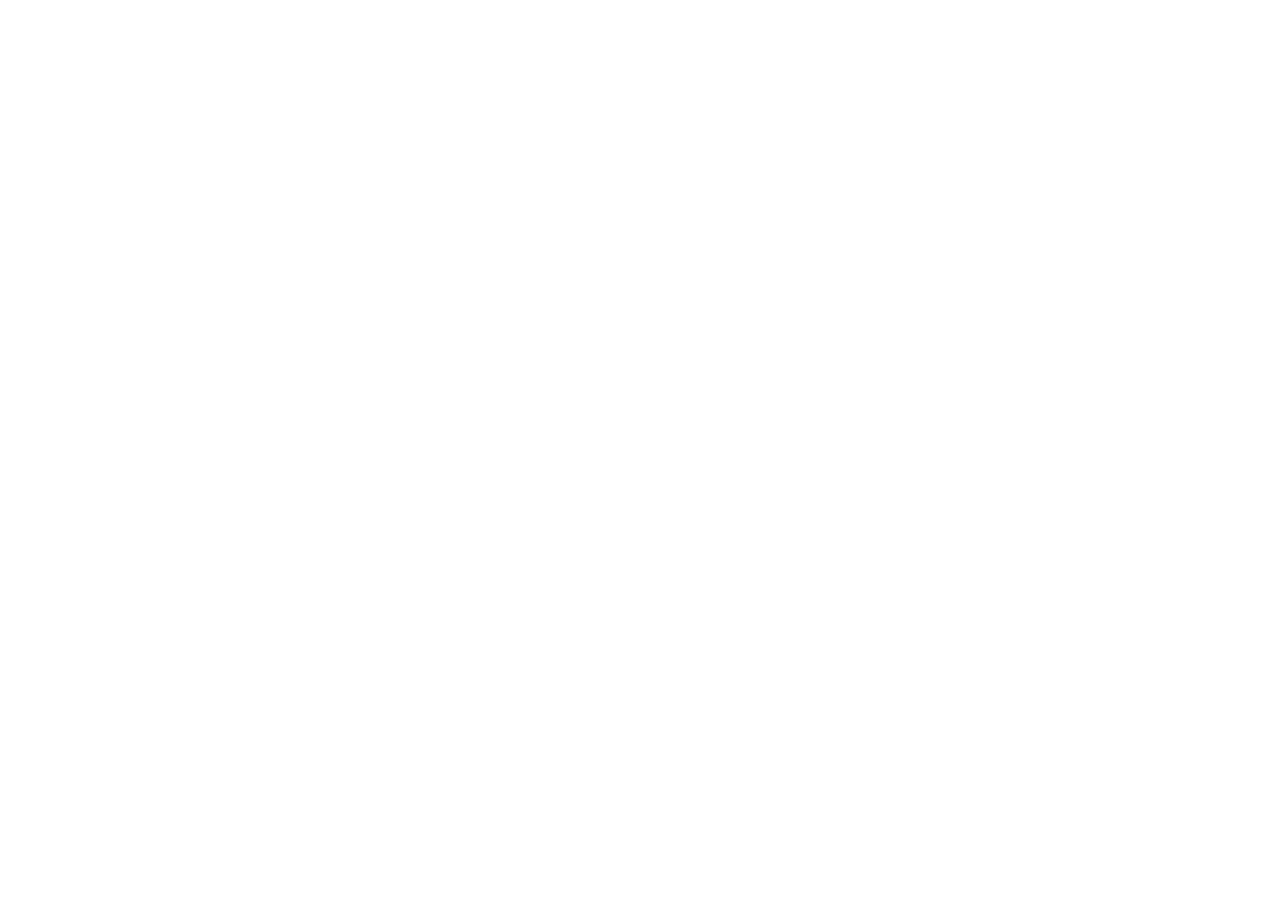
==== login.html @ c35ba6f8 "init project" ====
<!DOCTYPE html>
<html lang="en">
<head>
    <meta charset="UTF-8">
    <meta http-equiv="X-UA-Compatible" content="IE=edge">
    <meta name="viewport" content="width=device-width, initial-scale=1.0">
    <title>Document</title>
</head>
<body>
    
</body>
</html>
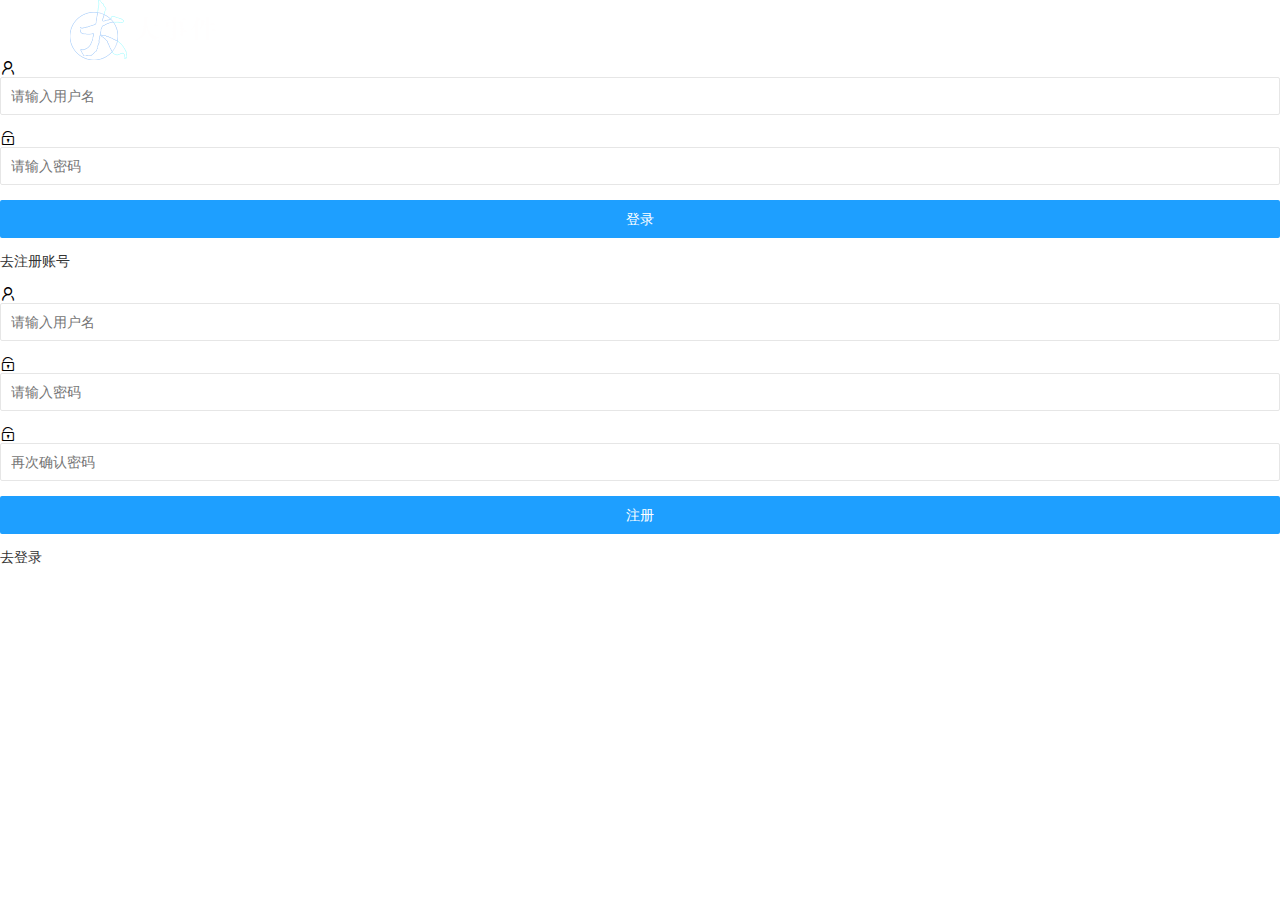
==== commit 2742e9ca: "init project" ====
--- a/login.html
+++ b/login.html
@@ -1,12 +1,133 @@
 <!DOCTYPE html>
 <html lang="en">
-<head>
-    <meta charset="UTF-8">
-    <meta http-equiv="X-UA-Compatible" content="IE=edge">
-    <meta name="viewport" content="width=device-width, initial-scale=1.0">
-    <title>Document</title>
-</head>
-<body>
-    
-</body>
-</html>+  <head>
+    <meta charset="UTF-8" />
+    <meta http-equiv="X-UA-Compatible" content="IE=edge" />
+    <meta name="viewport" content="width=device-width, initial-scale=1.0" />
+    <title>大事件-登录</title>
+    <!-- 导入 LayUI 样式 -->
+    <link rel="stylesheet" href="./assets/lib/layui/css/layui.css" />
+    <!-- 导入自定义样式 -->
+    <link rel="stylesheet" href="./assets/css/login.css" />
+  </head>
+  <body>
+    <!-- 头部 logo 区域 -->
+    <div class="layui-main">
+      <img src="/assets/images/logo.png" alt="" />
+    </div>
+
+    <!-- 登录注册区域 -->
+    <div class="loginAndRegBox">
+      <!-- 登录标题 -->
+      <div class="title-box"></div>
+      <!-- 登录 -->
+      <div class="login-box">
+        <form class="layui-form" action="" id="form_login">
+          <!-- 用户名 -->
+          <div class="layui-form-item">
+            <i class="layui-icon layui-icon-username"></i>
+            <input
+              type="text"
+              name="username"
+              required
+              lay-verify="required"
+              placeholder="请输入用户名"
+              autocomplete="off"
+              class="layui-input"
+            />
+          </div>
+          <!-- 密码 -->
+          <div class="layui-form-item">
+            <i class="layui-icon layui-icon-password"></i>
+            <input
+              type="password"
+              name="password"
+              required
+              lay-verify="required|pwd"
+              placeholder="请输入密码"
+              autocomplete="off"
+              class="layui-input"
+            />
+          </div>
+          <!-- 登录按钮 -->
+          <div class="layui-form-item">
+            <!-- 注意：表单提交按钮和普通按钮的区别，就是 lay-submit 属性 -->
+            <button
+              class="layui-btn layui-btn-normal layui-btn-fluid"
+              lay-submit
+            >
+              登录
+            </button>
+          </div>
+          <div class="layui-form-item link">
+            <a href="javascript:;" id="link_reg">去注册账号</a>
+          </div>
+        </form>
+      </div>
+      <!-- 注册 -->
+      <div class="reg-box">
+        <form class="layui-form" id="form_reg" action="">
+          <!-- 用户名 -->
+          <div class="layui-form-item">
+            <i class="layui-icon layui-icon-username"></i>
+            <input
+              type="text"
+              name="username"
+              required
+              lay-verify="required"
+              placeholder="请输入用户名"
+              autocomplete="off"
+              class="layui-input"
+            />
+          </div>
+          <!-- 密码 -->
+          <div class="layui-form-item">
+            <i class="layui-icon layui-icon-password"></i>
+            <input
+              type="password"
+              name="password"
+              required
+              lay-verify="required|pwd"
+              placeholder="请输入密码"
+              autocomplete="off"
+              class="layui-input"
+            />
+          </div>
+          <!-- 确认密码 -->
+          <div class="layui-form-item">
+            <i class="layui-icon layui-icon-password"></i>
+            <input
+              type="password"
+              name="repassword"
+              required
+              lay-verify="required|pwd|repwd"
+              placeholder="再次确认密码"
+              autocomplete="off"
+              class="layui-input"
+            />
+          </div>
+          <!-- 注册按钮 -->
+          <div class="layui-form-item">
+            <!-- 注意：表单提交按钮和普通按钮的区别，就是 lay-submit 属性 -->
+            <button
+              class="layui-btn layui-btn-normal layui-btn-fluid"
+              lay-submit
+            >
+              注册
+            </button>
+          </div>
+          <div class="layui-form-item link">
+            <a href="javascript:;" id="link_login">去登录</a>
+          </div>
+        </form>
+      </div>
+    </div>
+  </body>
+  <!-- 导入 LayUI 的 js 文件 -->
+  <script src="/assets/lib/layui/layui.all.js"></script>
+  <!-- 导入 jquery -->
+  <script src="/assets/lib/jquery.js"></script>
+  <script src="/assets/js/baseAPI.js"></script>
+  <!-- 导入自己的 js 文件 -->
+  <script src="/assets/js/login.js"></script>
+</html>
--- a/assets/lib/layui/css/layui.css
+++ b/assets/lib/layui/css/layui.css
@@ -0,0 +1,2 @@
+/** layui-v2.5.5 MIT License By https://www.layui.com */
+ .layui-inline,img{display:inline-block;vertical-align:middle}h1,h2,h3,h4,h5,h6{font-weight:400}.layui-edge,.layui-header,.layui-inline,.layui-main{position:relative}.layui-body,.layui-edge,.layui-elip{overflow:hidden}.layui-btn,.layui-edge,.layui-inline,img{vertical-align:middle}.layui-btn,.layui-disabled,.layui-icon,.layui-unselect{-moz-user-select:none;-webkit-user-select:none;-ms-user-select:none}.layui-elip,.layui-form-checkbox span,.layui-form-pane .layui-form-label{text-overflow:ellipsis;white-space:nowrap}.layui-breadcrumb,.layui-tree-btnGroup{visibility:hidden}blockquote,body,button,dd,div,dl,dt,form,h1,h2,h3,h4,h5,h6,input,li,ol,p,pre,td,textarea,th,ul{margin:0;padding:0;-webkit-tap-highlight-color:rgba(0,0,0,0)}a:active,a:hover{outline:0}img{border:none}li{list-style:none}table{border-collapse:collapse;border-spacing:0}h4,h5,h6{font-size:100%}button,input,optgroup,option,select,textarea{font-family:inherit;font-size:inherit;font-style:inherit;font-weight:inherit;outline:0}pre{white-space:pre-wrap;white-space:-moz-pre-wrap;white-space:-pre-wrap;white-space:-o-pre-wrap;word-wrap:break-word}body{line-height:24px;font:14px Helvetica Neue,Helvetica,PingFang SC,Tahoma,Arial,sans-serif}hr{height:1px;margin:10px 0;border:0;clear:both}a{color:#333;text-decoration:none}a:hover{color:#777}a cite{font-style:normal;*cursor:pointer}.layui-border-box,.layui-border-box *{box-sizing:border-box}.layui-box,.layui-box *{box-sizing:content-box}.layui-clear{clear:both;*zoom:1}.layui-clear:after{content:'\20';clear:both;*zoom:1;display:block;height:0}.layui-inline{*display:inline;*zoom:1}.layui-edge{display:inline-block;width:0;height:0;border-width:6px;border-style:dashed;border-color:transparent}.layui-edge-top{top:-4px;border-bottom-color:#999;border-bottom-style:solid}.layui-edge-right{border-left-color:#999;border-left-style:solid}.layui-edge-bottom{top:2px;border-top-color:#999;border-top-style:solid}.layui-edge-left{border-right-color:#999;border-right-style:solid}.layui-disabled,.layui-disabled:hover{color:#d2d2d2!important;cursor:not-allowed!important}.layui-circle{border-radius:100%}.layui-show{display:block!important}.layui-hide{display:none!important}@font-face{font-family:layui-icon;src:url(../font/iconfont.eot?v=250);src:url(../font/iconfont.eot?v=250#iefix) format('embedded-opentype'),url(../font/iconfont.woff2?v=250) format('woff2'),url(../font/iconfont.woff?v=250) format('woff'),url(../font/iconfont.ttf?v=250) format('truetype'),url(../font/iconfont.svg?v=250#layui-icon) format('svg')}.layui-icon{font-family:layui-icon!important;font-size:16px;font-style:normal;-webkit-font-smoothing:antialiased;-moz-osx-font-smoothing:grayscale}.layui-icon-reply-fill:before{content:"\e611"}.layui-icon-set-fill:before{content:"\e614"}.layui-icon-menu-fill:before{content:"\e60f"}.layui-icon-search:before{content:"\e615"}.layui-icon-share:before{content:"\e641"}.layui-icon-set-sm:before{content:"\e620"}.layui-icon-engine:before{content:"\e628"}.layui-icon-close:before{content:"\1006"}.layui-icon-close-fill:before{content:"\1007"}.layui-icon-chart-screen:before{content:"\e629"}.layui-icon-star:before{content:"\e600"}.layui-icon-circle-dot:before{content:"\e617"}.layui-icon-chat:before{content:"\e606"}.layui-icon-release:before{content:"\e609"}.layui-icon-list:before{content:"\e60a"}.layui-icon-chart:before{content:"\e62c"}.layui-icon-ok-circle:before{content:"\1005"}.layui-icon-layim-theme:before{content:"\e61b"}.layui-icon-table:before{content:"\e62d"}.layui-icon-right:before{content:"\e602"}.layui-icon-left:before{content:"\e603"}.layui-icon-cart-simple:before{content:"\e698"}.layui-icon-face-cry:before{content:"\e69c"}.layui-icon-face-smile:before{content:"\e6af"}.layui-icon-survey:before{content:"\e6b2"}.layui-icon-tree:before{content:"\e62e"}.layui-icon-upload-circle:before{content:"\e62f"}.layui-icon-add-circle:before{content:"\e61f"}.layui-icon-download-circle:before{content:"\e601"}.layui-icon-templeate-1:before{content:"\e630"}.layui-icon-util:before{content:"\e631"}.layui-icon-face-surprised:before{content:"\e664"}.layui-icon-edit:before{content:"\e642"}.layui-icon-speaker:before{content:"\e645"}.layui-icon-down:before{content:"\e61a"}.layui-icon-file:before{content:"\e621"}.layui-icon-layouts:before{content:"\e632"}.layui-icon-rate-half:before{content:"\e6c9"}.layui-icon-add-circle-fine:before{content:"\e608"}.layui-icon-prev-circle:before{content:"\e633"}.layui-icon-read:before{content:"\e705"}.layui-icon-404:before{content:"\e61c"}.layui-icon-carousel:before{content:"\e634"}.layui-icon-help:before{content:"\e607"}.layui-icon-code-circle:before{content:"\e635"}.layui-icon-water:before{content:"\e636"}.layui-icon-username:before{content:"\e66f"}.layui-icon-find-fill:before{content:"\e670"}.layui-icon-about:before{content:"\e60b"}.layui-icon-location:before{content:"\e715"}.layui-icon-up:before{content:"\e619"}.layui-icon-pause:before{content:"\e651"}.layui-icon-date:before{content:"\e637"}.layui-icon-layim-uploadfile:before{content:"\e61d"}.layui-icon-delete:before{content:"\e640"}.layui-icon-play:before{content:"\e652"}.layui-icon-top:before{content:"\e604"}.layui-icon-friends:before{content:"\e612"}.layui-icon-refresh-3:before{content:"\e9aa"}.layui-icon-ok:before{content:"\e605"}.layui-icon-layer:before{content:"\e638"}.layui-icon-face-smile-fine:before{content:"\e60c"}.layui-icon-dollar:before{content:"\e659"}.layui-icon-group:before{content:"\e613"}.layui-icon-layim-download:before{content:"\e61e"}.layui-icon-picture-fine:before{content:"\e60d"}.layui-icon-link:before{content:"\e64c"}.layui-icon-diamond:before{content:"\e735"}.layui-icon-log:before{content:"\e60e"}.layui-icon-rate-solid:before{content:"\e67a"}.layui-icon-fonts-del:before{content:"\e64f"}.layui-icon-unlink:before{content:"\e64d"}.layui-icon-fonts-clear:before{content:"\e639"}.layui-icon-triangle-r:before{content:"\e623"}.layui-icon-circle:before{content:"\e63f"}.layui-icon-radio:before{content:"\e643"}.layui-icon-align-center:before{content:"\e647"}.layui-icon-align-right:before{content:"\e648"}.layui-icon-align-left:before{content:"\e649"}.layui-icon-loading-1:before{content:"\e63e"}.layui-icon-return:before{content:"\e65c"}.layui-icon-fonts-strong:before{content:"\e62b"}.layui-icon-upload:before{content:"\e67c"}.layui-icon-dialogue:before{content:"\e63a"}.layui-icon-video:before{content:"\e6ed"}.layui-icon-headset:before{content:"\e6fc"}.layui-icon-cellphone-fine:before{content:"\e63b"}.layui-icon-add-1:before{content:"\e654"}.layui-icon-face-smile-b:before{content:"\e650"}.layui-icon-fonts-html:before{content:"\e64b"}.layui-icon-form:before{content:"\e63c"}.layui-icon-cart:before{content:"\e657"}.layui-icon-camera-fill:before{content:"\e65d"}.layui-icon-tabs:before{content:"\e62a"}.layui-icon-fonts-code:before{content:"\e64e"}.layui-icon-fire:before{content:"\e756"}.layui-icon-set:before{content:"\e716"}.layui-icon-fonts-u:before{content:"\e646"}.layui-icon-triangle-d:before{content:"\e625"}.layui-icon-tips:before{content:"\e702"}.layui-icon-picture:before{content:"\e64a"}.layui-icon-more-vertical:before{content:"\e671"}.layui-icon-flag:before{content:"\e66c"}.layui-icon-loading:before{content:"\e63d"}.layui-icon-fonts-i:before{content:"\e644"}.layui-icon-refresh-1:before{content:"\e666"}.layui-icon-rmb:before{content:"\e65e"}.layui-icon-home:before{content:"\e68e"}.layui-icon-user:before{content:"\e770"}.layui-icon-notice:before{content:"\e667"}.layui-icon-login-weibo:before{content:"\e675"}.layui-icon-voice:before{content:"\e688"}.layui-icon-upload-drag:before{content:"\e681"}.layui-icon-login-qq:before{content:"\e676"}.layui-icon-snowflake:before{content:"\e6b1"}.layui-icon-file-b:before{content:"\e655"}.layui-icon-template:before{content:"\e663"}.layui-icon-auz:before{content:"\e672"}.layui-icon-console:before{content:"\e665"}.layui-icon-app:before{content:"\e653"}.layui-icon-prev:before{content:"\e65a"}.layui-icon-website:before{content:"\e7ae"}.layui-icon-next:before{content:"\e65b"}.layui-icon-component:before{content:"\e857"}.layui-icon-more:before{content:"\e65f"}.layui-icon-login-wechat:before{content:"\e677"}.layui-icon-shrink-right:before{content:"\e668"}.layui-icon-spread-left:before{content:"\e66b"}.layui-icon-camera:before{content:"\e660"}.layui-icon-note:before{content:"\e66e"}.layui-icon-refresh:before{content:"\e669"}.layui-icon-female:before{content:"\e661"}.layui-icon-male:before{content:"\e662"}.layui-icon-password:before{content:"\e673"}.layui-icon-senior:before{content:"\e674"}.layui-icon-theme:before{content:"\e66a"}.layui-icon-tread:before{content:"\e6c5"}.layui-icon-praise:before{content:"\e6c6"}.layui-icon-star-fill:before{content:"\e658"}.layui-icon-rate:before{content:"\e67b"}.layui-icon-template-1:before{content:"\e656"}.layui-icon-vercode:before{content:"\e679"}.layui-icon-cellphone:before{content:"\e678"}.layui-icon-screen-full:before{content:"\e622"}.layui-icon-screen-restore:before{content:"\e758"}.layui-icon-cols:before{content:"\e610"}.layui-icon-export:before{content:"\e67d"}.layui-icon-print:before{content:"\e66d"}.layui-icon-slider:before{content:"\e714"}.layui-icon-addition:before{content:"\e624"}.layui-icon-subtraction:before{content:"\e67e"}.layui-icon-service:before{content:"\e626"}.layui-icon-transfer:before{content:"\e691"}.layui-main{width:1140px;margin:0 auto}.layui-header{z-index:1000;height:60px}.layui-header a:hover{transition:all .5s;-webkit-transition:all .5s}.layui-side{position:fixed;left:0;top:0;bottom:0;z-index:999;width:200px;overflow-x:hidden}.layui-side-scroll{position:relative;width:220px;height:100%;overflow-x:hidden}.layui-body{position:absolute;left:200px;right:0;top:0;bottom:0;z-index:998;width:auto;overflow-y:auto;box-sizing:border-box}.layui-layout-body{overflow:hidden}.layui-layout-admin .layui-header{background-color:#23262E}.layui-layout-admin .layui-side{top:60px;width:200px;overflow-x:hidden}.layui-layout-admin .layui-body{position:fixed;top:60px;bottom:44px}.layui-layout-admin .layui-main{width:auto;margin:0 15px}.layui-layout-admin .layui-footer{position:fixed;left:200px;right:0;bottom:0;height:44px;line-height:44px;padding:0 15px;background-color:#eee}.layui-layout-admin .layui-logo{position:absolute;left:0;top:0;width:200px;height:100%;line-height:60px;text-align:center;color:#009688;font-size:16px}.layui-layout-admin .layui-header .layui-nav{background:0 0}.layui-layout-left{position:absolute!important;left:200px;top:0}.layui-layout-right{position:absolute!important;right:0;top:0}.layui-container{position:relative;margin:0 auto;padding:0 15px;box-sizing:border-box}.layui-fluid{position:relative;margin:0 auto;padding:0 15px}.layui-row:after,.layui-row:before{content:'';display:block;clear:both}.layui-col-lg1,.layui-col-lg10,.layui-col-lg11,.layui-col-lg12,.layui-col-lg2,.layui-col-lg3,.layui-col-lg4,.layui-col-lg5,.layui-col-lg6,.layui-col-lg7,.layui-col-lg8,.layui-col-lg9,.layui-col-md1,.layui-col-md10,.layui-col-md11,.layui-col-md12,.layui-col-md2,.layui-col-md3,.layui-col-md4,.layui-col-md5,.layui-col-md6,.layui-col-md7,.layui-col-md8,.layui-col-md9,.layui-col-sm1,.layui-col-sm10,.layui-col-sm11,.layui-col-sm12,.layui-col-sm2,.layui-col-sm3,.layui-col-sm4,.layui-col-sm5,.layui-col-sm6,.layui-col-sm7,.layui-col-sm8,.layui-col-sm9,.layui-col-xs1,.layui-col-xs10,.layui-col-xs11,.layui-col-xs12,.layui-col-xs2,.layui-col-xs3,.layui-col-xs4,.layui-col-xs5,.layui-col-xs6,.layui-col-xs7,.layui-col-xs8,.layui-col-xs9{position:relative;display:block;box-sizing:border-box}.layui-col-xs1,.layui-col-xs10,.layui-col-xs11,.layui-col-xs12,.layui-col-xs2,.layui-col-xs3,.layui-col-xs4,.layui-col-xs5,.layui-col-xs6,.layui-col-xs7,.layui-col-xs8,.layui-col-xs9{float:left}.layui-col-xs1{width:8.33333333%}.layui-col-xs2{width:16.66666667%}.layui-col-xs3{width:25%}.layui-col-xs4{width:33.33333333%}.layui-col-xs5{width:41.66666667%}.layui-col-xs6{width:50%}.layui-col-xs7{width:58.33333333%}.layui-col-xs8{width:66.66666667%}.layui-col-xs9{width:75%}.layui-col-xs10{width:83.33333333%}.layui-col-xs11{width:91.66666667%}.layui-col-xs12{width:100%}.layui-col-xs-offset1{margin-left:8.33333333%}.layui-col-xs-offset2{margin-left:16.66666667%}.layui-col-xs-offset3{margin-left:25%}.layui-col-xs-offset4{margin-left:33.33333333%}.layui-col-xs-offset5{margin-left:41.66666667%}.layui-col-xs-offset6{margin-left:50%}.layui-col-xs-offset7{margin-left:58.33333333%}.layui-col-xs-offset8{margin-left:66.66666667%}.layui-col-xs-offset9{margin-left:75%}.layui-col-xs-offset10{margin-left:83.33333333%}.layui-col-xs-offset11{margin-left:91.66666667%}.layui-col-xs-offset12{margin-left:100%}@media screen and (max-width:768px){.layui-hide-xs{display:none!important}.layui-show-xs-block{display:block!important}.layui-show-xs-inline{display:inline!important}.layui-show-xs-inline-block{display:inline-block!important}}@media screen and (min-width:768px){.layui-container{width:750px}.layui-hide-sm{display:none!important}.layui-show-sm-block{display:block!important}.layui-show-sm-inline{display:inline!important}.layui-show-sm-inline-block{display:inline-block!important}.layui-col-sm1,.layui-col-sm10,.layui-col-sm11,.layui-col-sm12,.layui-col-sm2,.layui-col-sm3,.layui-col-sm4,.layui-col-sm5,.layui-col-sm6,.layui-col-sm7,.layui-col-sm8,.layui-col-sm9{float:left}.layui-col-sm1{width:8.33333333%}.layui-col-sm2{width:16.66666667%}.layui-col-sm3{width:25%}.layui-col-sm4{width:33.33333333%}.layui-col-sm5{width:41.66666667%}.layui-col-sm6{width:50%}.layui-col-sm7{width:58.33333333%}.layui-col-sm8{width:66.66666667%}.layui-col-sm9{width:75%}.layui-col-sm10{width:83.33333333%}.layui-col-sm11{width:91.66666667%}.layui-col-sm12{width:100%}.layui-col-sm-offset1{margin-left:8.33333333%}.layui-col-sm-offset2{margin-left:16.66666667%}.layui-col-sm-offset3{margin-left:25%}.layui-col-sm-offset4{margin-left:33.33333333%}.layui-col-sm-offset5{margin-left:41.66666667%}.layui-col-sm-offset6{margin-left:50%}.layui-col-sm-offset7{margin-left:58.33333333%}.layui-col-sm-offset8{margin-left:66.66666667%}.layui-col-sm-offset9{margin-left:75%}.layui-col-sm-offset10{margin-left:83.33333333%}.layui-col-sm-offset11{margin-left:91.66666667%}.layui-col-sm-offset12{margin-left:100%}}@media screen and (min-width:992px){.layui-container{width:970px}.layui-hide-md{display:none!important}.layui-show-md-block{display:block!important}.layui-show-md-inline{display:inline!important}.layui-show-md-inline-block{display:inline-block!important}.layui-col-md1,.layui-col-md10,.layui-col-md11,.layui-col-md12,.layui-col-md2,.layui-col-md3,.layui-col-md4,.layui-col-md5,.layui-col-md6,.layui-col-md7,.layui-col-md8,.layui-col-md9{float:left}.layui-col-md1{width:8.33333333%}.layui-col-md2{width:16.66666667%}.layui-col-md3{width:25%}.layui-col-md4{width:33.33333333%}.layui-col-md5{width:41.66666667%}.layui-col-md6{width:50%}.layui-col-md7{width:58.33333333%}.layui-col-md8{width:66.66666667%}.layui-col-md9{width:75%}.layui-col-md10{width:83.33333333%}.layui-col-md11{width:91.66666667%}.layui-col-md12{width:100%}.layui-col-md-offset1{margin-left:8.33333333%}.layui-col-md-offset2{margin-left:16.66666667%}.layui-col-md-offset3{margin-left:25%}.layui-col-md-offset4{margin-left:33.33333333%}.layui-col-md-offset5{margin-left:41.66666667%}.layui-col-md-offset6{margin-left:50%}.layui-col-md-offset7{margin-left:58.33333333%}.layui-col-md-offset8{margin-left:66.66666667%}.layui-col-md-offset9{margin-left:75%}.layui-col-md-offset10{margin-left:83.33333333%}.layui-col-md-offset11{margin-left:91.66666667%}.layui-col-md-offset12{margin-left:100%}}@media screen and (min-width:1200px){.layui-container{width:1170px}.layui-hide-lg{display:none!important}.layui-show-lg-block{display:block!important}.layui-show-lg-inline{display:inline!important}.layui-show-lg-inline-block{display:inline-block!important}.layui-col-lg1,.layui-col-lg10,.layui-col-lg11,.layui-col-lg12,.layui-col-lg2,.layui-col-lg3,.layui-col-lg4,.layui-col-lg5,.layui-col-lg6,.layui-col-lg7,.layui-col-lg8,.layui-col-lg9{float:left}.layui-col-lg1{width:8.33333333%}.layui-col-lg2{width:16.66666667%}.layui-col-lg3{width:25%}.layui-col-lg4{width:33.33333333%}.layui-col-lg5{width:41.66666667%}.layui-col-lg6{width:50%}.layui-col-lg7{width:58.33333333%}.layui-col-lg8{width:66.66666667%}.layui-col-lg9{width:75%}.layui-col-lg10{width:83.33333333%}.layui-col-lg11{width:91.66666667%}.layui-col-lg12{width:100%}.layui-col-lg-offset1{margin-left:8.33333333%}.layui-col-lg-offset2{margin-left:16.66666667%}.layui-col-lg-offset3{margin-left:25%}.layui-col-lg-offset4{margin-left:33.33333333%}.layui-col-lg-offset5{margin-left:41.66666667%}.layui-col-lg-offset6{margin-left:50%}.layui-col-lg-offset7{margin-left:58.33333333%}.layui-col-lg-offset8{margin-left:66.66666667%}.layui-col-lg-offset9{margin-left:75%}.layui-col-lg-offset10{margin-left:83.33333333%}.layui-col-lg-offset11{margin-left:91.66666667%}.layui-col-lg-offset12{margin-left:100%}}.layui-col-space1{margin:-.5px}.layui-col-space1>*{padding:.5px}.layui-col-space3{margin:-1.5px}.layui-col-space3>*{padding:1.5px}.layui-col-space5{margin:-2.5px}.layui-col-space5>*{padding:2.5px}.layui-col-space8{margin:-3.5px}.layui-col-space8>*{padding:3.5px}.layui-col-space10{margin:-5px}.layui-col-space10>*{padding:5px}.layui-col-space12{margin:-6px}.layui-col-space12>*{padding:6px}.layui-col-space15{margin:-7.5px}.layui-col-space15>*{padding:7.5px}.layui-col-space18{margin:-9px}.layui-col-space18>*{padding:9px}.layui-col-space20{margin:-10px}.layui-col-space20>*{padding:10px}.layui-col-space22{margin:-11px}.layui-col-space22>*{padding:11px}.layui-col-space25{margin:-12.5px}.layui-col-space25>*{padding:12.5px}.layui-col-space30{margin:-15px}.layui-col-space30>*{padding:15px}.layui-btn,.layui-input,.layui-select,.layui-textarea,.layui-upload-button{outline:0;-webkit-appearance:none;transition:all .3s;-webkit-transition:all .3s;box-sizing:border-box}.layui-elem-quote{margin-bottom:10px;padding:15px;line-height:22px;border-left:5px solid #009688;border-radius:0 2px 2px 0;background-color:#f2f2f2}.layui-quote-nm{border-style:solid;border-width:1px 1px 1px 5px;background:0 0}.layui-elem-field{margin-bottom:10px;padding:0;border-width:1px;border-style:solid}.layui-elem-field legend{margin-left:20px;padding:0 10px;font-size:20px;font-weight:300}.layui-field-title{margin:10px 0 20px;border-width:1px 0 0}.layui-field-box{padding:10px 15px}.layui-field-title .layui-field-box{padding:10px 0}.layui-progress{position:relative;height:6px;border-radius:20px;background-color:#e2e2e2}.layui-progress-bar{position:absolute;left:0;top:0;width:0;max-width:100%;height:6px;border-radius:20px;text-align:right;background-color:#5FB878;transition:all .3s;-webkit-transition:all .3s}.layui-progress-big,.layui-progress-big .layui-progress-bar{height:18px;line-height:18px}.layui-progress-text{position:relative;top:-20px;line-height:18px;font-size:12px;color:#666}.layui-progress-big .layui-progress-text{position:static;padding:0 10px;color:#fff}.layui-collapse{border-width:1px;border-style:solid;border-radius:2px}.layui-colla-content,.layui-colla-item{border-top-width:1px;border-top-style:solid}.layui-colla-item:first-child{border-top:none}.layui-colla-title{position:relative;height:42px;line-height:42px;padding:0 15px 0 35px;color:#333;background-color:#f2f2f2;cursor:pointer;font-size:14px;overflow:hidden}.layui-colla-content{display:none;padding:10px 15px;line-height:22px;color:#666}.layui-colla-icon{position:absolute;left:15px;top:0;font-size:14px}.layui-card{margin-bottom:15px;border-radius:2px;background-color:#fff;box-shadow:0 1px 2px 0 rgba(0,0,0,.05)}.layui-card:last-child{margin-bottom:0}.layui-card-header{position:relative;height:42px;line-height:42px;padding:0 15px;border-bottom:1px solid #f6f6f6;color:#333;border-radius:2px 2px 0 0;font-size:14px}.layui-bg-black,.layui-bg-blue,.layui-bg-cyan,.layui-bg-green,.layui-bg-orange,.layui-bg-red{color:#fff!important}.layui-card-body{position:relative;padding:10px 15px;line-height:24px}.layui-card-body[pad15]{padding:15px}.layui-card-body[pad20]{padding:20px}.layui-card-body .layui-table{margin:5px 0}.layui-card .layui-tab{margin:0}.layui-panel-window{position:relative;padding:15px;border-radius:0;border-top:5px solid #E6E6E6;background-color:#fff}.layui-auxiliar-moving{position:fixed;left:0;right:0;top:0;bottom:0;width:100%;height:100%;background:0 0;z-index:9999999999}.layui-form-label,.layui-form-mid,.layui-form-select,.layui-input-block,.layui-input-inline,.layui-textarea{position:relative}.layui-bg-red{background-color:#FF5722!important}.layui-bg-orange{background-color:#FFB800!important}.layui-bg-green{background-color:#009688!important}.layui-bg-cyan{background-color:#2F4056!important}.layui-bg-blue{background-color:#1E9FFF!important}.layui-bg-black{background-color:#393D49!important}.layui-bg-gray{background-color:#eee!important;color:#666!important}.layui-badge-rim,.layui-colla-content,.layui-colla-item,.layui-collapse,.layui-elem-field,.layui-form-pane .layui-form-item[pane],.layui-form-pane .layui-form-label,.layui-input,.layui-layedit,.layui-layedit-tool,.layui-quote-nm,.layui-select,.layui-tab-bar,.layui-tab-card,.layui-tab-title,.layui-tab-title .layui-this:after,.layui-textarea{border-color:#e6e6e6}.layui-timeline-item:before,hr{background-color:#e6e6e6}.layui-text{line-height:22px;font-size:14px;color:#666}.layui-text h1,.layui-text h2,.layui-text h3{font-weight:500;color:#333}.layui-text h1{font-size:30px}.layui-text h2{font-size:24px}.layui-text h3{font-size:18px}.layui-text a:not(.layui-btn){color:#01AAED}.layui-text a:not(.layui-btn):hover{text-decoration:underline}.layui-text ul{padding:5px 0 5px 15px}.layui-text ul li{margin-top:5px;list-style-type:disc}.layui-text em,.layui-word-aux{color:#999!important;padding:0 5px!important}.layui-btn{display:inline-block;height:38px;line-height:38px;padding:0 18px;background-color:#009688;color:#fff;white-space:nowrap;text-align:center;font-size:14px;border:none;border-radius:2px;cursor:pointer}.layui-btn:hover{opacity:.8;filter:alpha(opacity=80);color:#fff}.layui-btn:active{opacity:1;filter:alpha(opacity=100)}.layui-btn+.layui-btn{margin-left:10px}.layui-btn-container{font-size:0}.layui-btn-container .layui-btn{margin-right:10px;margin-bottom:10px}.layui-btn-container .layui-btn+.layui-btn{margin-left:0}.layui-table .layui-btn-container .layui-btn{margin-bottom:9px}.layui-btn-radius{border-radius:100px}.layui-btn .layui-icon{margin-right:3px;font-size:18px;vertical-align:bottom;vertical-align:middle\9}.layui-btn-primary{border:1px solid #C9C9C9;background-color:#fff;color:#555}.layui-btn-primary:hover{border-color:#009688;color:#333}.layui-btn-normal{background-color:#1E9FFF}.layui-btn-warm{background-color:#FFB800}.layui-btn-danger{background-color:#FF5722}.layui-btn-checked{background-color:#5FB878}.layui-btn-disabled,.layui-btn-disabled:active,.layui-btn-disabled:hover{border:1px solid #e6e6e6;background-color:#FBFBFB;color:#C9C9C9;cursor:not-allowed;opacity:1}.layui-btn-lg{height:44px;line-height:44px;padding:0 25px;font-size:16px}.layui-btn-sm{height:30px;line-height:30px;padding:0 10px;font-size:12px}.layui-btn-sm i{font-size:16px!important}.layui-btn-xs{height:22px;line-height:22px;padding:0 5px;font-size:12px}.layui-btn-xs i{font-size:14px!important}.layui-btn-group{display:inline-block;vertical-align:middle;font-size:0}.layui-btn-group .layui-btn{margin-left:0!important;margin-right:0!important;border-left:1px solid rgba(255,255,255,.5);border-radius:0}.layui-btn-group .layui-btn-primary{border-left:none}.layui-btn-group .layui-btn-primary:hover{border-color:#C9C9C9;color:#009688}.layui-btn-group .layui-btn:first-child{border-left:none;border-radius:2px 0 0 2px}.layui-btn-group .layui-btn-primary:first-child{border-left:1px solid #c9c9c9}.layui-btn-group .layui-btn:last-child{border-radius:0 2px 2px 0}.layui-btn-group .layui-btn+.layui-btn{margin-left:0}.layui-btn-group+.layui-btn-group{margin-left:10px}.layui-btn-fluid{width:100%}.layui-input,.layui-select,.layui-textarea{height:38px;line-height:1.3;line-height:38px\9;border-width:1px;border-style:solid;background-color:#fff;border-radius:2px}.layui-input::-webkit-input-placeholder,.layui-select::-webkit-input-placeholder,.layui-textarea::-webkit-input-placeholder{line-height:1.3}.layui-input,.layui-textarea{display:block;width:100%;padding-left:10px}.layui-input:hover,.layui-textarea:hover{border-color:#D2D2D2!important}.layui-input:focus,.layui-textarea:focus{border-color:#C9C9C9!important}.layui-textarea{min-height:100px;height:auto;line-height:20px;padding:6px 10px;resize:vertical}.layui-select{padding:0 10px}.layui-form input[type=checkbox],.layui-form input[type=radio],.layui-form select{display:none}.layui-form [lay-ignore]{display:initial}.layui-form-item{margin-bottom:15px;clear:both;*zoom:1}.layui-form-item:after{content:'\20';clear:both;*zoom:1;display:block;height:0}.layui-form-label{float:left;display:block;padding:9px 15px;width:80px;font-weight:400;line-height:20px;text-align:right}.layui-form-label-col{display:block;float:none;padding:9px 0;line-height:20px;text-align:left}.layui-form-item .layui-inline{margin-bottom:5px;margin-right:10px}.layui-input-block{margin-left:110px;min-height:36px}.layui-input-inline{display:inline-block;vertical-align:middle}.layui-form-item .layui-input-inline{float:left;width:190px;margin-right:10px}.layui-form-text .layui-input-inline{width:auto}.layui-form-mid{float:left;display:block;padding:9px 0!important;line-height:20px;margin-right:10px}.layui-form-danger+.layui-form-select .layui-input,.layui-form-danger:focus{border-color:#FF5722!important}.layui-form-select .layui-input{padding-right:30px;cursor:pointer}.layui-form-select .layui-edge{position:absolute;right:10px;top:50%;margin-top:-3px;cursor:pointer;border-width:6px;border-top-color:#c2c2c2;border-top-style:solid;transition:all .3s;-webkit-transition:all .3s}.layui-form-select dl{display:none;position:absolute;left:0;top:42px;padding:5px 0;z-index:899;min-width:100%;border:1px solid #d2d2d2;max-height:300px;overflow-y:auto;background-color:#fff;border-radius:2px;box-shadow:0 2px 4px rgba(0,0,0,.12);box-sizing:border-box}.layui-form-select dl dd,.layui-form-select dl dt{padding:0 10px;line-height:36px;white-space:nowrap;overflow:hidden;text-overflow:ellipsis}.layui-form-select dl dt{font-size:12px;color:#999}.layui-form-select dl dd{cursor:pointer}.layui-form-select dl dd:hover{background-color:#f2f2f2;-webkit-transition:.5s all;transition:.5s all}.layui-form-select .layui-select-group dd{padding-left:20px}.layui-form-select dl dd.layui-select-tips{padding-left:10px!important;color:#999}.layui-form-select dl dd.layui-this{background-color:#5FB878;color:#fff}.layui-form-checkbox,.layui-form-select dl dd.layui-disabled{background-color:#fff}.layui-form-selected dl{display:block}.layui-form-checkbox,.layui-form-checkbox *,.layui-form-switch{display:inline-block;vertical-align:middle}.layui-form-selected .layui-edge{margin-top:-9px;-webkit-transform:rotate(180deg);transform:rotate(180deg);margin-top:-3px\9}:root .layui-form-selected .layui-edge{margin-top:-9px\0/IE9}.layui-form-selectup dl{top:auto;bottom:42px}.layui-select-none{margin:5px 0;text-align:center;color:#999}.layui-select-disabled .layui-disabled{border-color:#eee!important}.layui-select-disabled .layui-edge{border-top-color:#d2d2d2}.layui-form-checkbox{position:relative;height:30px;line-height:30px;margin-right:10px;padding-right:30px;cursor:pointer;font-size:0;-webkit-transition:.1s linear;transition:.1s linear;box-sizing:border-box}.layui-form-checkbox span{padding:0 10px;height:100%;font-size:14px;border-radius:2px 0 0 2px;background-color:#d2d2d2;color:#fff;overflow:hidden}.layui-form-checkbox:hover span{background-color:#c2c2c2}.layui-form-checkbox i{position:absolute;right:0;top:0;width:30px;height:28px;border:1px solid #d2d2d2;border-left:none;border-radius:0 2px 2px 0;color:#fff;font-size:20px;text-align:center}.layui-form-checkbox:hover i{border-color:#c2c2c2;color:#c2c2c2}.layui-form-checked,.layui-form-checked:hover{border-color:#5FB878}.layui-form-checked span,.layui-form-checked:hover span{background-color:#5FB878}.layui-form-checked i,.layui-form-checked:hover i{color:#5FB878}.layui-form-item .layui-form-checkbox{margin-top:4px}.layui-form-checkbox[lay-skin=primary]{height:auto!important;line-height:normal!important;min-width:18px;min-height:18px;border:none!important;margin-right:0;padding-left:28px;padding-right:0;background:0 0}.layui-form-checkbox[lay-skin=primary] span{padding-left:0;padding-right:15px;line-height:18px;background:0 0;color:#666}.layui-form-checkbox[lay-skin=primary] i{right:auto;left:0;width:16px;height:16px;line-height:16px;border:1px solid #d2d2d2;font-size:12px;border-radius:2px;background-color:#fff;-webkit-transition:.1s linear;transition:.1s linear}.layui-form-checkbox[lay-skin=primary]:hover i{border-color:#5FB878;color:#fff}.layui-form-checked[lay-skin=primary] i{border-color:#5FB878!important;background-color:#5FB878;color:#fff}.layui-checkbox-disbaled[lay-skin=primary] span{background:0 0!important;color:#c2c2c2}.layui-checkbox-disbaled[lay-skin=primary]:hover i{border-color:#d2d2d2}.layui-form-item .layui-form-checkbox[lay-skin=primary]{margin-top:10px}.layui-form-switch{position:relative;height:22px;line-height:22px;min-width:35px;padding:0 5px;margin-top:8px;border:1px solid #d2d2d2;border-radius:20px;cursor:pointer;background-color:#fff;-webkit-transition:.1s linear;transition:.1s linear}.layui-form-switch i{position:absolute;left:5px;top:3px;width:16px;height:16px;border-radius:20px;background-color:#d2d2d2;-webkit-transition:.1s linear;transition:.1s linear}.layui-form-switch em{position:relative;top:0;width:25px;margin-left:21px;padding:0!important;text-align:center!important;color:#999!important;font-style:normal!important;font-size:12px}.layui-form-onswitch{border-color:#5FB878;background-color:#5FB878}.layui-checkbox-disbaled,.layui-checkbox-disbaled i{border-color:#e2e2e2!important}.layui-form-onswitch i{left:100%;margin-left:-21px;background-color:#fff}.layui-form-onswitch em{margin-left:5px;margin-right:21px;color:#fff!important}.layui-checkbox-disbaled span{background-color:#e2e2e2!important}.layui-checkbox-disbaled:hover i{color:#fff!important}[lay-radio]{display:none}.layui-form-radio,.layui-form-radio *{display:inline-block;vertical-align:middle}.layui-form-radio{line-height:28px;margin:6px 10px 0 0;padding-right:10px;cursor:pointer;font-size:0}.layui-form-radio *{font-size:14px}.layui-form-radio>i{margin-right:8px;font-size:22px;color:#c2c2c2}.layui-form-radio>i:hover,.layui-form-radioed>i{color:#5FB878}.layui-radio-disbaled>i{color:#e2e2e2!important}.layui-form-pane .layui-form-label{width:110px;padding:8px 15px;height:38px;line-height:20px;border-width:1px;border-style:solid;border-radius:2px 0 0 2px;text-align:center;background-color:#FBFBFB;overflow:hidden;box-sizing:border-box}.layui-form-pane .layui-input-inline{margin-left:-1px}.layui-form-pane .layui-input-block{margin-left:110px;left:-1px}.layui-form-pane .layui-input{border-radius:0 2px 2px 0}.layui-form-pane .layui-form-text .layui-form-label{float:none;width:100%;border-radius:2px;box-sizing:border-box;text-align:left}.layui-form-pane .layui-form-text .layui-input-inline{display:block;margin:0;top:-1px;clear:both}.layui-form-pane .layui-form-text .layui-input-block{margin:0;left:0;top:-1px}.layui-form-pane .layui-form-text .layui-textarea{min-height:100px;border-radius:0 0 2px 2px}.layui-form-pane .layui-form-checkbox{margin:4px 0 4px 10px}.layui-form-pane .layui-form-radio,.layui-form-pane .layui-form-switch{margin-top:6px;margin-left:10px}.layui-form-pane .layui-form-item[pane]{position:relative;border-width:1px;border-style:solid}.layui-form-pane .layui-form-item[pane] .layui-form-label{position:absolute;left:0;top:0;height:100%;border-width:0 1px 0 0}.layui-form-pane .layui-form-item[pane] .layui-input-inline{margin-left:110px}@media screen and (max-width:450px){.layui-form-item .layui-form-label{text-overflow:ellipsis;overflow:hidden;white-space:nowrap}.layui-form-item .layui-inline{display:block;margin-right:0;margin-bottom:20px;clear:both}.layui-form-item .layui-inline:after{content:'\20';clear:both;display:block;height:0}.layui-form-item .layui-input-inline{display:block;float:none;left:-3px;width:auto;margin:0 0 10px 112px}.layui-form-item .layui-input-inline+.layui-form-mid{margin-left:110px;top:-5px;padding:0}.layui-form-item .layui-form-checkbox{margin-right:5px;margin-bottom:5px}}.layui-layedit{border-width:1px;border-style:solid;border-radius:2px}.layui-layedit-tool{padding:3px 5px;border-bottom-width:1px;border-bottom-style:solid;font-size:0}.layedit-tool-fixed{position:fixed;top:0;border-top:1px solid #e2e2e2}.layui-layedit-tool .layedit-tool-mid,.layui-layedit-tool .layui-icon{display:inline-block;vertical-align:middle;text-align:center;font-size:14px}.layui-layedit-tool .layui-icon{position:relative;width:32px;height:30px;line-height:30px;margin:3px 5px;color:#777;cursor:pointer;border-radius:2px}.layui-layedit-tool .layui-icon:hover{color:#393D49}.layui-layedit-tool .layui-icon:active{color:#000}.layui-layedit-tool .layedit-tool-active{background-color:#e2e2e2;color:#000}.layui-layedit-tool .layui-disabled,.layui-layedit-tool .layui-disabled:hover{color:#d2d2d2;cursor:not-allowed}.layui-layedit-tool .layedit-tool-mid{width:1px;height:18px;margin:0 10px;background-color:#d2d2d2}.layedit-tool-html{width:50px!important;font-size:30px!important}.layedit-tool-b,.layedit-tool-code,.layedit-tool-help{font-size:16px!important}.layedit-tool-d,.layedit-tool-face,.layedit-tool-image,.layedit-tool-unlink{font-size:18px!important}.layedit-tool-image input{position:absolute;font-size:0;left:0;top:0;width:100%;height:100%;opacity:.01;filter:Alpha(opacity=1);cursor:pointer}.layui-layedit-iframe iframe{display:block;width:100%}#LAY_layedit_code{overflow:hidden}.layui-laypage{display:inline-block;*display:inline;*zoom:1;vertical-align:middle;margin:10px 0;font-size:0}.layui-laypage>a:first-child,.layui-laypage>a:first-child em{border-radius:2px 0 0 2px}.layui-laypage>a:last-child,.layui-laypage>a:last-child em{border-radius:0 2px 2px 0}.layui-laypage>:first-child{margin-left:0!important}.layui-laypage>:last-child{margin-right:0!important}.layui-laypage a,.layui-laypage button,.layui-laypage input,.layui-laypage select,.layui-laypage span{border:1px solid #e2e2e2}.layui-laypage a,.layui-laypage span{display:inline-block;*display:inline;*zoom:1;vertical-align:middle;padding:0 15px;height:28px;line-height:28px;margin:0 -1px 5px 0;background-color:#fff;color:#333;font-size:12px}.layui-flow-more a *,.layui-laypage input,.layui-table-view select[lay-ignore]{display:inline-block}.layui-laypage a:hover{color:#009688}.layui-laypage em{font-style:normal}.layui-laypage .layui-laypage-spr{color:#999;font-weight:700}.layui-laypage a{text-decoration:none}.layui-laypage .layui-laypage-curr{position:relative}.layui-laypage .layui-laypage-curr em{position:relative;color:#fff}.layui-laypage .layui-laypage-curr .layui-laypage-em{position:absolute;left:-1px;top:-1px;padding:1px;width:100%;height:100%;background-color:#009688}.layui-laypage-em{border-radius:2px}.layui-laypage-next em,.layui-laypage-prev em{font-family:Sim sun;font-size:16px}.layui-laypage .layui-laypage-count,.layui-laypage .layui-laypage-limits,.layui-laypage .layui-laypage-refresh,.layui-laypage .layui-laypage-skip{margin-left:10px;margin-right:10px;padding:0;border:none}.layui-laypage .layui-laypage-limits,.layui-laypage .layui-laypage-refresh{vertical-align:top}.layui-laypage .layui-laypage-refresh i{font-size:18px;cursor:pointer}.layui-laypage select{height:22px;padding:3px;border-radius:2px;cursor:pointer}.layui-laypage .layui-laypage-skip{height:30px;line-height:30px;color:#999}.layui-laypage button,.layui-laypage input{height:30px;line-height:30px;border-radius:2px;vertical-align:top;background-color:#fff;box-sizing:border-box}.layui-laypage input{width:40px;margin:0 10px;padding:0 3px;text-align:center}.layui-laypage input:focus,.layui-laypage select:focus{border-color:#009688!important}.layui-laypage button{margin-left:10px;padding:0 10px;cursor:pointer}.layui-table,.layui-table-view{margin:10px 0}.layui-flow-more{margin:10px 0;text-align:center;color:#999;font-size:14px}.layui-flow-more a{height:32px;line-height:32px}.layui-flow-more a *{vertical-align:top}.layui-flow-more a cite{padding:0 20px;border-radius:3px;background-color:#eee;color:#333;font-style:normal}.layui-flow-more a cite:hover{opacity:.8}.layui-flow-more a i{font-size:30px;color:#737383}.layui-table{width:100%;background-color:#fff;color:#666}.layui-table tr{transition:all .3s;-webkit-transition:all .3s}.layui-table th{text-align:left;font-weight:400}.layui-table tbody tr:hover,.layui-table thead tr,.layui-table-click,.layui-table-header,.layui-table-hover,.layui-table-mend,.layui-table-patch,.layui-table-tool,.layui-table-total,.layui-table-total tr,.layui-table[lay-even] tr:nth-child(even){background-color:#f2f2f2}.layui-table td,.layui-table th,.layui-table-col-set,.layui-table-fixed-r,.layui-table-grid-down,.layui-table-header,.layui-table-page,.layui-table-tips-main,.layui-table-tool,.layui-table-total,.layui-table-view,.layui-table[lay-skin=line],.layui-table[lay-skin=row]{border-width:1px;border-style:solid;border-color:#e6e6e6}.layui-table td,.layui-table th{position:relative;padding:9px 15px;min-height:20px;line-height:20px;font-size:14px}.layui-table[lay-skin=line] td,.layui-table[lay-skin=line] th{border-width:0 0 1px}.layui-table[lay-skin=row] td,.layui-table[lay-skin=row] th{border-width:0 1px 0 0}.layui-table[lay-skin=nob] td,.layui-table[lay-skin=nob] th{border:none}.layui-table img{max-width:100px}.layui-table[lay-size=lg] td,.layui-table[lay-size=lg] th{padding:15px 30px}.layui-table-view .layui-table[lay-size=lg] .layui-table-cell{height:40px;line-height:40px}.layui-table[lay-size=sm] td,.layui-table[lay-size=sm] th{font-size:12px;padding:5px 10px}.layui-table-view .layui-table[lay-size=sm] .layui-table-cell{height:20px;line-height:20px}.layui-table[lay-data]{display:none}.layui-table-box{position:relative;overflow:hidden}.layui-table-view .layui-table{position:relative;width:auto;margin:0}.layui-table-view .layui-table[lay-skin=line]{border-width:0 1px 0 0}.layui-table-view .layui-table[lay-skin=row]{border-width:0 0 1px}.layui-table-view .layui-table td,.layui-table-view .layui-table th{padding:5px 0;border-top:none;border-left:none}.layui-table-view .layui-table th.layui-unselect .layui-table-cell span{cursor:pointer}.layui-table-view .layui-table td{cursor:default}.layui-table-view .layui-table td[data-edit=text]{cursor:text}.layui-table-view .layui-form-checkbox[lay-skin=primary] i{width:18px;height:18px}.layui-table-view .layui-form-radio{line-height:0;padding:0}.layui-table-view .layui-form-radio>i{margin:0;font-size:20px}.layui-table-init{position:absolute;left:0;top:0;width:100%;height:100%;text-align:center;z-index:110}.layui-table-init .layui-icon{position:absolute;left:50%;top:50%;margin:-15px 0 0 -15px;font-size:30px;color:#c2c2c2}.layui-table-header{border-width:0 0 1px;overflow:hidden}.layui-table-header .layui-table{margin-bottom:-1px}.layui-table-tool .layui-inline[lay-event]{position:relative;width:26px;height:26px;padding:5px;line-height:16px;margin-right:10px;text-align:center;color:#333;border:1px solid #ccc;cursor:pointer;-webkit-transition:.5s all;transition:.5s all}.layui-table-tool .layui-inline[lay-event]:hover{border:1px solid #999}.layui-table-tool-temp{padding-right:120px}.layui-table-tool-self{position:absolute;right:17px;top:10px}.layui-table-tool .layui-table-tool-self .layui-inline[lay-event]{margin:0 0 0 10px}.layui-table-tool-panel{position:absolute;top:29px;left:-1px;padding:5px 0;min-width:150px;min-height:40px;border:1px solid #d2d2d2;text-align:left;overflow-y:auto;background-color:#fff;box-shadow:0 2px 4px rgba(0,0,0,.12)}.layui-table-cell,.layui-table-tool-panel li{overflow:hidden;text-overflow:ellipsis;white-space:nowrap}.layui-table-tool-panel li{padding:0 10px;line-height:30px;-webkit-transition:.5s all;transition:.5s all}.layui-table-tool-panel li .layui-form-checkbox[lay-skin=primary]{width:100%;padding-left:28px}.layui-table-tool-panel li:hover{background-color:#f2f2f2}.layui-table-tool-panel li .layui-form-checkbox[lay-skin=primary] i{position:absolute;left:0;top:0}.layui-table-tool-panel li .layui-form-checkbox[lay-skin=primary] span{padding:0}.layui-table-tool .layui-table-tool-self .layui-table-tool-panel{left:auto;right:-1px}.layui-table-col-set{position:absolute;right:0;top:0;width:20px;height:100%;border-width:0 0 0 1px;background-color:#fff}.layui-table-sort{width:10px;height:20px;margin-left:5px;cursor:pointer!important}.layui-table-sort .layui-edge{position:absolute;left:5px;border-width:5px}.layui-table-sort .layui-table-sort-asc{top:3px;border-top:none;border-bottom-style:solid;border-bottom-color:#b2b2b2}.layui-table-sort .layui-table-sort-asc:hover{border-bottom-color:#666}.layui-table-sort .layui-table-sort-desc{bottom:5px;border-bottom:none;border-top-style:solid;border-top-color:#b2b2b2}.layui-table-sort .layui-table-sort-desc:hover{border-top-color:#666}.layui-table-sort[lay-sort=asc] .layui-table-sort-asc{border-bottom-color:#000}.layui-table-sort[lay-sort=desc] .layui-table-sort-desc{border-top-color:#000}.layui-table-cell{height:28px;line-height:28px;padding:0 15px;position:relative;box-sizing:border-box}.layui-table-cell .layui-form-checkbox[lay-skin=primary]{top:-1px;padding:0}.layui-table-cell .layui-table-link{color:#01AAED}.laytable-cell-checkbox,.laytable-cell-numbers,.laytable-cell-radio,.laytable-cell-space{padding:0;text-align:center}.layui-table-body{position:relative;overflow:auto;margin-right:-1px;margin-bottom:-1px}.layui-table-body .layui-none{line-height:26px;padding:15px;text-align:center;color:#999}.layui-table-fixed{position:absolute;left:0;top:0;z-index:101}.layui-table-fixed .layui-table-body{overflow:hidden}.layui-table-fixed-l{box-shadow:0 -1px 8px rgba(0,0,0,.08)}.layui-table-fixed-r{left:auto;right:-1px;border-width:0 0 0 1px;box-shadow:-1px 0 8px rgba(0,0,0,.08)}.layui-table-fixed-r .layui-table-header{position:relative;overflow:visible}.layui-table-mend{position:absolute;right:-49px;top:0;height:100%;width:50px}.layui-table-tool{position:relative;z-index:890;width:100%;min-height:50px;line-height:30px;padding:10px 15px;border-width:0 0 1px}.layui-table-tool .layui-btn-container{margin-bottom:-10px}.layui-table-page,.layui-table-total{border-width:1px 0 0;margin-bottom:-1px;overflow:hidden}.layui-table-page{position:relative;width:100%;padding:7px 7px 0;height:41px;font-size:12px;white-space:nowrap}.layui-table-page>div{height:26px}.layui-table-page .layui-laypage{margin:0}.layui-table-page .layui-laypage a,.layui-table-page .layui-laypage span{height:26px;line-height:26px;margin-bottom:10px;border:none;background:0 0}.layui-table-page .layui-laypage a,.layui-table-page .layui-laypage span.layui-laypage-curr{padding:0 12px}.layui-table-page .layui-laypage span{margin-left:0;padding:0}.layui-table-page .layui-laypage .layui-laypage-prev{margin-left:-7px!important}.layui-table-page .layui-laypage .layui-laypage-curr .layui-laypage-em{left:0;top:0;padding:0}.layui-table-page .layui-laypage button,.layui-table-page .layui-laypage input{height:26px;line-height:26px}.layui-table-page .layui-laypage input{width:40px}.layui-table-page .layui-laypage button{padding:0 10px}.layui-table-page select{height:18px}.layui-table-patch .layui-table-cell{padding:0;width:30px}.layui-table-edit{position:absolute;left:0;top:0;width:100%;height:100%;padding:0 14px 1px;border-radius:0;box-shadow:1px 1px 20px rgba(0,0,0,.15)}.layui-table-edit:focus{border-color:#5FB878!important}select.layui-table-edit{padding:0 0 0 10px;border-color:#C9C9C9}.layui-table-view .layui-form-checkbox,.layui-table-view .layui-form-radio,.layui-table-view .layui-form-switch{top:0;margin:0;box-sizing:content-box}.layui-table-view .layui-form-checkbox{top:-1px;height:26px;line-height:26px}.layui-table-view .layui-form-checkbox i{height:26px}.layui-table-grid .layui-table-cell{overflow:visible}.layui-table-grid-down{position:absolute;top:0;right:0;width:26px;height:100%;padding:5px 0;border-width:0 0 0 1px;text-align:center;background-color:#fff;color:#999;cursor:pointer}.layui-table-grid-down .layui-icon{position:absolute;top:50%;left:50%;margin:-8px 0 0 -8px}.layui-table-grid-down:hover{background-color:#fbfbfb}body .layui-table-tips .layui-layer-content{background:0 0;padding:0;box-shadow:0 1px 6px rgba(0,0,0,.12)}.layui-table-tips-main{margin:-44px 0 0 -1px;max-height:150px;padding:8px 15px;font-size:14px;overflow-y:scroll;background-color:#fff;color:#666}.layui-table-tips-c{position:absolute;right:-3px;top:-13px;width:20px;height:20px;padding:3px;cursor:pointer;background-color:#666;border-radius:50%;color:#fff}.layui-table-tips-c:hover{background-color:#777}.layui-table-tips-c:before{position:relative;right:-2px}.layui-upload-file{display:none!important;opacity:.01;filter:Alpha(opacity=1)}.layui-upload-drag,.layui-upload-form,.layui-upload-wrap{display:inline-block}.layui-upload-list{margin:10px 0}.layui-upload-choose{padding:0 10px;color:#999}.layui-upload-drag{position:relative;padding:30px;border:1px dashed #e2e2e2;background-color:#fff;text-align:center;cursor:pointer;color:#999}.layui-upload-drag .layui-icon{font-size:50px;color:#009688}.layui-upload-drag[lay-over]{border-color:#009688}.layui-upload-iframe{position:absolute;width:0;height:0;border:0;visibility:hidden}.layui-upload-wrap{position:relative;vertical-align:middle}.layui-upload-wrap .layui-upload-file{display:block!important;position:absolute;left:0;top:0;z-index:10;font-size:100px;width:100%;height:100%;opacity:.01;filter:Alpha(opacity=1);cursor:pointer}.layui-transfer-active,.layui-transfer-box{display:inline-block;vertical-align:middle}.layui-transfer-box,.layui-transfer-header,.layui-transfer-search{border-width:0;border-style:solid;border-color:#e6e6e6}.layui-transfer-box{position:relative;border-width:1px;width:200px;height:360px;border-radius:2px;background-color:#fff}.layui-transfer-box .layui-form-checkbox{width:100%;margin:0!important}.layui-transfer-header{height:38px;line-height:38px;padding:0 10px;border-bottom-width:1px}.layui-transfer-search{position:relative;padding:10px;border-bottom-width:1px}.layui-transfer-search .layui-input{height:32px;padding-left:30px;font-size:12px}.layui-transfer-search .layui-icon-search{position:absolute;left:20px;top:50%;margin-top:-8px;color:#666}.layui-transfer-active{margin:0 15px}.layui-transfer-active .layui-btn{display:block;margin:0;padding:0 15px;background-color:#5FB878;border-color:#5FB878;color:#fff}.layui-transfer-active .layui-btn-disabled{background-color:#FBFBFB;border-color:#e6e6e6;color:#C9C9C9}.layui-transfer-active .layui-btn:first-child{margin-bottom:15px}.layui-transfer-active .layui-btn .layui-icon{margin:0;font-size:14px!important}.layui-transfer-data{padding:5px 0;overflow:auto}.layui-transfer-data li{height:32px;line-height:32px;padding:0 10px}.layui-transfer-data li:hover{background-color:#f2f2f2;transition:.5s all}.layui-transfer-data .layui-none{padding:15px 10px;text-align:center;color:#999}.layui-nav{position:relative;padding:0 20px;background-color:#393D49;color:#fff;border-radius:2px;font-size:0;box-sizing:border-box}.layui-nav *{font-size:14px}.layui-nav .layui-nav-item{position:relative;display:inline-block;*display:inline;*zoom:1;vertical-align:middle;line-height:60px}.layui-nav .layui-nav-item a{display:block;padding:0 20px;color:#fff;color:rgba(255,255,255,.7);transition:all .3s;-webkit-transition:all .3s}.layui-nav .layui-this:after,.layui-nav-bar,.layui-nav-tree .layui-nav-itemed:after{position:absolute;left:0;top:0;width:0;height:5px;background-color:#5FB878;transition:all .2s;-webkit-transition:all .2s}.layui-nav-bar{z-index:1000}.layui-nav .layui-nav-item a:hover,.layui-nav .layui-this a{color:#fff}.layui-nav .layui-this:after{content:'';top:auto;bottom:0;width:100%}.layui-nav-img{width:30px;height:30px;margin-right:10px;border-radius:50%}.layui-nav .layui-nav-more{content:'';width:0;height:0;border-style:solid dashed dashed;border-color:#fff transparent transparent;overflow:hidden;cursor:pointer;transition:all .2s;-webkit-transition:all .2s;position:absolute;top:50%;right:3px;margin-top:-3px;border-width:6px;border-top-color:rgba(255,255,255,.7)}.layui-nav .layui-nav-mored,.layui-nav-itemed>a .layui-nav-more{margin-top:-9px;border-style:dashed dashed solid;border-color:transparent transparent #fff}.layui-nav-child{display:none;position:absolute;left:0;top:65px;min-width:100%;line-height:36px;padding:5px 0;box-shadow:0 2px 4px rgba(0,0,0,.12);border:1px solid #d2d2d2;background-color:#fff;z-index:100;border-radius:2px;white-space:nowrap}.layui-nav .layui-nav-child a{color:#333}.layui-nav .layui-nav-child a:hover{background-color:#f2f2f2;color:#000}.layui-nav-child dd{position:relative}.layui-nav .layui-nav-child dd.layui-this a,.layui-nav-child dd.layui-this{background-color:#5FB878;color:#fff}.layui-nav-child dd.layui-this:after{display:none}.layui-nav-tree{width:200px;padding:0}.layui-nav-tree .layui-nav-item{display:block;width:100%;line-height:45px}.layui-nav-tree .layui-nav-item a{position:relative;height:45px;line-height:45px;text-overflow:ellipsis;overflow:hidden;white-space:nowrap}.layui-nav-tree .layui-nav-item a:hover{background-color:#4E5465}.layui-nav-tree .layui-nav-bar{width:5px;height:0;background-color:#009688}.layui-nav-tree .layui-nav-child dd.layui-this,.layui-nav-tree .layui-nav-child dd.layui-this a,.layui-nav-tree .layui-this,.layui-nav-tree .layui-this>a,.layui-nav-tree .layui-this>a:hover{background-color:#009688;color:#fff}.layui-nav-tree .layui-this:after{display:none}.layui-nav-itemed>a,.layui-nav-tree .layui-nav-title a,.layui-nav-tree .layui-nav-title a:hover{color:#fff!important}.layui-nav-tree .layui-nav-child{position:relative;z-index:0;top:0;border:none;box-shadow:none}.layui-nav-tree .layui-nav-child a{height:40px;line-height:40px;color:#fff;color:rgba(255,255,255,.7)}.layui-nav-tree .layui-nav-child,.layui-nav-tree .layui-nav-child a:hover{background:0 0;color:#fff}.layui-nav-tree .layui-nav-more{right:10px}.layui-nav-itemed>.layui-nav-child{display:block;padding:0;background-color:rgba(0,0,0,.3)!important}.layui-nav-itemed>.layui-nav-child>.layui-this>.layui-nav-child{display:block}.layui-nav-side{position:fixed;top:0;bottom:0;left:0;overflow-x:hidden;z-index:999}.layui-bg-blue .layui-nav-bar,.layui-bg-blue .layui-nav-itemed:after,.layui-bg-blue .layui-this:after{background-color:#93D1FF}.layui-bg-blue .layui-nav-child dd.layui-this{background-color:#1E9FFF}.layui-bg-blue .layui-nav-itemed>a,.layui-nav-tree.layui-bg-blue .layui-nav-title a,.layui-nav-tree.layui-bg-blue .layui-nav-title a:hover{background-color:#007DDB!important}.layui-breadcrumb{font-size:0}.layui-breadcrumb>*{font-size:14px}.layui-breadcrumb a{color:#999!important}.layui-breadcrumb a:hover{color:#5FB878!important}.layui-breadcrumb a cite{color:#666;font-style:normal}.layui-breadcrumb span[lay-separator]{margin:0 10px;color:#999}.layui-tab{margin:10px 0;text-align:left!important}.layui-tab[overflow]>.layui-tab-title{overflow:hidden}.layui-tab-title{position:relative;left:0;height:40px;white-space:nowrap;font-size:0;border-bottom-width:1px;border-bottom-style:solid;transition:all .2s;-webkit-transition:all .2s}.layui-tab-title li{display:inline-block;*display:inline;*zoom:1;vertical-align:middle;font-size:14px;transition:all .2s;-webkit-transition:all .2s;position:relative;line-height:40px;min-width:65px;padding:0 15px;text-align:center;cursor:pointer}.layui-tab-title li a{display:block}.layui-tab-title .layui-this{color:#000}.layui-tab-title .layui-this:after{position:absolute;left:0;top:0;content:'';width:100%;height:41px;border-width:1px;border-style:solid;border-bottom-color:#fff;border-radius:2px 2px 0 0;box-sizing:border-box;pointer-events:none}.layui-tab-bar{position:absolute;right:0;top:0;z-index:10;width:30px;height:39px;line-height:39px;border-width:1px;border-style:solid;border-radius:2px;text-align:center;background-color:#fff;cursor:pointer}.layui-tab-bar .layui-icon{position:relative;display:inline-block;top:3px;transition:all .3s;-webkit-transition:all .3s}.layui-tab-item{display:none}.layui-tab-more{padding-right:30px;height:auto!important;white-space:normal!important}.layui-tab-more li.layui-this:after{border-bottom-color:#e2e2e2;border-radius:2px}.layui-tab-more .layui-tab-bar .layui-icon{top:-2px;top:3px\9;-webkit-transform:rotate(180deg);transform:rotate(180deg)}:root .layui-tab-more .layui-tab-bar .layui-icon{top:-2px\0/IE9}.layui-tab-content{padding:10px}.layui-tab-title li .layui-tab-close{position:relative;display:inline-block;width:18px;height:18px;line-height:20px;margin-left:8px;top:1px;text-align:center;font-size:14px;color:#c2c2c2;transition:all .2s;-webkit-transition:all .2s}.layui-tab-title li .layui-tab-close:hover{border-radius:2px;background-color:#FF5722;color:#fff}.layui-tab-brief>.layui-tab-title .layui-this{color:#009688}.layui-tab-brief>.layui-tab-more li.layui-this:after,.layui-tab-brief>.layui-tab-title .layui-this:after{border:none;border-radius:0;border-bottom:2px solid #5FB878}.layui-tab-brief[overflow]>.layui-tab-title .layui-this:after{top:-1px}.layui-tab-card{border-width:1px;border-style:solid;border-radius:2px;box-shadow:0 2px 5px 0 rgba(0,0,0,.1)}.layui-tab-card>.layui-tab-title{background-color:#f2f2f2}.layui-tab-card>.layui-tab-title li{margin-right:-1px;margin-left:-1px}.layui-tab-card>.layui-tab-title .layui-this{background-color:#fff}.layui-tab-card>.layui-tab-title .layui-this:after{border-top:none;border-width:1px;border-bottom-color:#fff}.layui-tab-card>.layui-tab-title .layui-tab-bar{height:40px;line-height:40px;border-radius:0;border-top:none;border-right:none}.layui-tab-card>.layui-tab-more .layui-this{background:0 0;color:#5FB878}.layui-tab-card>.layui-tab-more .layui-this:after{border:none}.layui-timeline{padding-left:5px}.layui-timeline-item{position:relative;padding-bottom:20px}.layui-timeline-axis{position:absolute;left:-5px;top:0;z-index:10;width:20px;height:20px;line-height:20px;background-color:#fff;color:#5FB878;border-radius:50%;text-align:center;cursor:pointer}.layui-timeline-axis:hover{color:#FF5722}.layui-timeline-item:before{content:'';position:absolute;left:5px;top:0;z-index:0;width:1px;height:100%}.layui-timeline-item:last-child:before{display:none}.layui-timeline-item:first-child:before{display:block}.layui-timeline-content{padding-left:25px}.layui-timeline-title{position:relative;margin-bottom:10px}.layui-badge,.layui-badge-dot,.layui-badge-rim{position:relative;display:inline-block;padding:0 6px;font-size:12px;text-align:center;background-color:#FF5722;color:#fff;border-radius:2px}.layui-badge{height:18px;line-height:18px}.layui-badge-dot{width:8px;height:8px;padding:0;border-radius:50%}.layui-badge-rim{height:18px;line-height:18px;border-width:1px;border-style:solid;background-color:#fff;color:#666}.layui-btn .layui-badge,.layui-btn .layui-badge-dot{margin-left:5px}.layui-nav .layui-badge,.layui-nav .layui-badge-dot{position:absolute;top:50%;margin:-8px 6px 0}.layui-tab-title .layui-badge,.layui-tab-title .layui-badge-dot{left:5px;top:-2px}.layui-carousel{position:relative;left:0;top:0;background-color:#f8f8f8}.layui-carousel>[carousel-item]{position:relative;width:100%;height:100%;overflow:hidden}.layui-carousel>[carousel-item]:before{position:absolute;content:'\e63d';left:50%;top:50%;width:100px;line-height:20px;margin:-10px 0 0 -50px;text-align:center;color:#c2c2c2;font-family:layui-icon!important;font-size:30px;font-style:normal;-webkit-font-smoothing:antialiased;-moz-osx-font-smoothing:grayscale}.layui-carousel>[carousel-item]>*{display:none;position:absolute;left:0;top:0;width:100%;height:100%;background-color:#f8f8f8;transition-duration:.3s;-webkit-transition-duration:.3s}.layui-carousel-updown>*{-webkit-transition:.3s ease-in-out up;transition:.3s ease-in-out up}.layui-carousel-arrow{display:none\9;opacity:0;position:absolute;left:10px;top:50%;margin-top:-18px;width:36px;height:36px;line-height:36px;text-align:center;font-size:20px;border:0;border-radius:50%;background-color:rgba(0,0,0,.2);color:#fff;-webkit-transition-duration:.3s;transition-duration:.3s;cursor:pointer}.layui-carousel-arrow[lay-type=add]{left:auto!important;right:10px}.layui-carousel:hover .layui-carousel-arrow[lay-type=add],.layui-carousel[lay-arrow=always] .layui-carousel-arrow[lay-type=add]{right:20px}.layui-carousel[lay-arrow=always] .layui-carousel-arrow{opacity:1;left:20px}.layui-carousel[lay-arrow=none] .layui-carousel-arrow{display:none}.layui-carousel-arrow:hover,.layui-carousel-ind ul:hover{background-color:rgba(0,0,0,.35)}.layui-carousel:hover .layui-carousel-arrow{display:block\9;opacity:1;left:20px}.layui-carousel-ind{position:relative;top:-35px;width:100%;line-height:0!important;text-align:center;font-size:0}.layui-carousel[lay-indicator=outside]{margin-bottom:30px}.layui-carousel[lay-indicator=outside] .layui-carousel-ind{top:10px}.layui-carousel[lay-indicator=outside] .layui-carousel-ind ul{background-color:rgba(0,0,0,.5)}.layui-carousel[lay-indicator=none] .layui-carousel-ind{display:none}.layui-carousel-ind ul{display:inline-block;padding:5px;background-color:rgba(0,0,0,.2);border-radius:10px;-webkit-transition-duration:.3s;transition-duration:.3s}.layui-carousel-ind li{display:inline-block;width:10px;height:10px;margin:0 3px;font-size:14px;background-color:#e2e2e2;background-color:rgba(255,255,255,.5);border-radius:50%;cursor:pointer;-webkit-transition-duration:.3s;transition-duration:.3s}.layui-carousel-ind li:hover{background-color:rgba(255,255,255,.7)}.layui-carousel-ind li.layui-this{background-color:#fff}.layui-carousel>[carousel-item]>.layui-carousel-next,.layui-carousel>[carousel-item]>.layui-carousel-prev,.layui-carousel>[carousel-item]>.layui-this{display:block}.layui-carousel>[carousel-item]>.layui-this{left:0}.layui-carousel>[carousel-item]>.layui-carousel-prev{left:-100%}.layui-carousel>[carousel-item]>.layui-carousel-next{left:100%}.layui-carousel>[carousel-item]>.layui-carousel-next.layui-carousel-left,.layui-carousel>[carousel-item]>.layui-carousel-prev.layui-carousel-right{left:0}.layui-carousel>[carousel-item]>.layui-this.layui-carousel-left{left:-100%}.layui-carousel>[carousel-item]>.layui-this.layui-carousel-right{left:100%}.layui-carousel[lay-anim=updown] .layui-carousel-arrow{left:50%!important;top:20px;margin:0 0 0 -18px}.layui-carousel[lay-anim=updown]>[carousel-item]>*,.layui-carousel[lay-anim=fade]>[carousel-item]>*{left:0!important}.layui-carousel[lay-anim=updown] .layui-carousel-arrow[lay-type=add]{top:auto!important;bottom:20px}.layui-carousel[lay-anim=updown] .layui-carousel-ind{position:absolute;top:50%;right:20px;width:auto;height:auto}.layui-carousel[lay-anim=updown] .layui-carousel-ind ul{padding:3px 5px}.layui-carousel[lay-anim=updown] .layui-carousel-ind li{display:block;margin:6px 0}.layui-carousel[lay-anim=updown]>[carousel-item]>.layui-this{top:0}.layui-carousel[lay-anim=updown]>[carousel-item]>.layui-carousel-prev{top:-100%}.layui-carousel[lay-anim=updown]>[carousel-item]>.layui-carousel-next{top:100%}.layui-carousel[lay-anim=updown]>[carousel-item]>.layui-carousel-next.layui-carousel-left,.layui-carousel[lay-anim=updown]>[carousel-item]>.layui-carousel-prev.layui-carousel-right{top:0}.layui-carousel[lay-anim=updown]>[carousel-item]>.layui-this.layui-carousel-left{top:-100%}.layui-carousel[lay-anim=updown]>[carousel-item]>.layui-this.layui-carousel-right{top:100%}.layui-carousel[lay-anim=fade]>[carousel-item]>.layui-carousel-next,.layui-carousel[lay-anim=fade]>[carousel-item]>.layui-carousel-prev{opacity:0}.layui-carousel[lay-anim=fade]>[carousel-item]>.layui-carousel-next.layui-carousel-left,.layui-carousel[lay-anim=fade]>[carousel-item]>.layui-carousel-prev.layui-carousel-right{opacity:1}.layui-carousel[lay-anim=fade]>[carousel-item]>.layui-this.layui-carousel-left,.layui-carousel[lay-anim=fade]>[carousel-item]>.layui-this.layui-carousel-right{opacity:0}.layui-fixbar{position:fixed;right:15px;bottom:15px;z-index:999999}.layui-fixbar li{width:50px;height:50px;line-height:50px;margin-bottom:1px;text-align:center;cursor:pointer;font-size:30px;background-color:#9F9F9F;color:#fff;border-radius:2px;opacity:.95}.layui-fixbar li:hover{opacity:.85}.layui-fixbar li:active{opacity:1}.layui-fixbar .layui-fixbar-top{display:none;font-size:40px}body .layui-util-face{border:none;background:0 0}body .layui-util-face .layui-layer-content{padding:0;background-color:#fff;color:#666;box-shadow:none}.layui-util-face .layui-layer-TipsG{display:none}.layui-util-face ul{position:relative;width:372px;padding:10px;border:1px solid #D9D9D9;background-color:#fff;box-shadow:0 0 20px rgba(0,0,0,.2)}.layui-util-face ul li{cursor:pointer;float:left;border:1px solid #e8e8e8;height:22px;width:26px;overflow:hidden;margin:-1px 0 0 -1px;padding:4px 2px;text-align:center}.layui-util-face ul li:hover{position:relative;z-index:2;border:1px solid #eb7350;background:#fff9ec}.layui-code{position:relative;margin:10px 0;padding:15px;line-height:20px;border:1px solid #ddd;border-left-width:6px;background-color:#F2F2F2;color:#333;font-family:Courier New;font-size:12px}.layui-rate,.layui-rate *{display:inline-block;vertical-align:middle}.layui-rate{padding:10px 5px 10px 0;font-size:0}.layui-rate li i.layui-icon{font-size:20px;color:#FFB800;margin-right:5px;transition:all .3s;-webkit-transition:all .3s}.layui-rate li i:hover{cursor:pointer;transform:scale(1.12);-webkit-transform:scale(1.12)}.layui-rate[readonly] li i:hover{cursor:default;transform:scale(1)}.layui-colorpicker{width:26px;height:26px;border:1px solid #e6e6e6;padding:5px;border-radius:2px;line-height:24px;display:inline-block;cursor:pointer;transition:all .3s;-webkit-transition:all .3s}.layui-colorpicker:hover{border-color:#d2d2d2}.layui-colorpicker.layui-colorpicker-lg{width:34px;height:34px;line-height:32px}.layui-colorpicker.layui-colorpicker-sm{width:24px;height:24px;line-height:22px}.layui-colorpicker.layui-colorpicker-xs{width:22px;height:22px;line-height:20px}.layui-colorpicker-trigger-bgcolor{display:block;background:url([data-uri]);border-radius:2px}.layui-colorpicker-trigger-span{display:block;height:100%;box-sizing:border-box;border:1px solid rgba(0,0,0,.15);border-radius:2px;text-align:center}.layui-colorpicker-trigger-i{display:inline-block;color:#FFF;font-size:12px}.layui-colorpicker-trigger-i.layui-icon-close{color:#999}.layui-colorpicker-main{position:absolute;z-index:66666666;width:280px;padding:7px;background:#FFF;border:1px solid #d2d2d2;border-radius:2px;box-shadow:0 2px 4px rgba(0,0,0,.12)}.layui-colorpicker-main-wrapper{height:180px;position:relative}.layui-colorpicker-basis{width:260px;height:100%;position:relative}.layui-colorpicker-basis-white{width:100%;height:100%;position:absolute;top:0;left:0;background:linear-gradient(90deg,#FFF,hsla(0,0%,100%,0))}.layui-colorpicker-basis-black{width:100%;height:100%;position:absolute;top:0;left:0;background:linear-gradient(0deg,#000,transparent)}.layui-colorpicker-basis-cursor{width:10px;height:10px;border:1px solid #FFF;border-radius:50%;position:absolute;top:-3px;right:-3px;cursor:pointer}.layui-colorpicker-side{position:absolute;top:0;right:0;width:12px;height:100%;background:linear-gradient(red,#FF0,#0F0,#0FF,#00F,#F0F,red)}.layui-colorpicker-side-slider{width:100%;height:5px;box-shadow:0 0 1px #888;box-sizing:border-box;background:#FFF;border-radius:1px;border:1px solid #f0f0f0;cursor:pointer;position:absolute;left:0}.layui-colorpicker-main-alpha{display:none;height:12px;margin-top:7px;background:url([data-uri])}.layui-colorpicker-alpha-bgcolor{height:100%;position:relative}.layui-colorpicker-alpha-slider{width:5px;height:100%;box-shadow:0 0 1px #888;box-sizing:border-box;background:#FFF;border-radius:1px;border:1px solid #f0f0f0;cursor:pointer;position:absolute;top:0}.layui-colorpicker-main-pre{padding-top:7px;font-size:0}.layui-colorpicker-pre{width:20px;height:20px;border-radius:2px;display:inline-block;margin-left:6px;margin-bottom:7px;cursor:pointer}.layui-colorpicker-pre:nth-child(11n+1){margin-left:0}.layui-colorpicker-pre-isalpha{background:url([data-uri])}.layui-colorpicker-pre.layui-this{box-shadow:0 0 3px 2px rgba(0,0,0,.15)}.layui-colorpicker-pre>div{height:100%;border-radius:2px}.layui-colorpicker-main-input{text-align:right;padding-top:7px}.layui-colorpicker-main-input .layui-btn-container .layui-btn{margin:0 0 0 10px}.layui-colorpicker-main-input div.layui-inline{float:left;margin-right:10px;font-size:14px}.layui-colorpicker-main-input input.layui-input{width:150px;height:30px;color:#666}.layui-slider{height:4px;background:#e2e2e2;border-radius:3px;position:relative;cursor:pointer}.layui-slider-bar{border-radius:3px;position:absolute;height:100%}.layui-slider-step{position:absolute;top:0;width:4px;height:4px;border-radius:50%;background:#FFF;-webkit-transform:translateX(-50%);transform:translateX(-50%)}.layui-slider-wrap{width:36px;height:36px;position:absolute;top:-16px;-webkit-transform:translateX(-50%);transform:translateX(-50%);z-index:10;text-align:center}.layui-slider-wrap-btn{width:12px;height:12px;border-radius:50%;background:#FFF;display:inline-block;vertical-align:middle;cursor:pointer;transition:.3s}.layui-slider-wrap:after{content:"";height:100%;display:inline-block;vertical-align:middle}.layui-slider-wrap-btn.layui-slider-hover,.layui-slider-wrap-btn:hover{transform:scale(1.2)}.layui-slider-wrap-btn.layui-disabled:hover{transform:scale(1)!important}.layui-slider-tips{position:absolute;top:-42px;z-index:66666666;white-space:nowrap;display:none;-webkit-transform:translateX(-50%);transform:translateX(-50%);color:#FFF;background:#000;border-radius:3px;height:25px;line-height:25px;padding:0 10px}.layui-slider-tips:after{content:'';position:absolute;bottom:-12px;left:50%;margin-left:-6px;width:0;height:0;border-width:6px;border-style:solid;border-color:#000 transparent transparent}.layui-slider-input{width:70px;height:32px;border:1px solid #e6e6e6;border-radius:3px;font-size:16px;line-height:32px;position:absolute;right:0;top:-15px}.layui-slider-input-btn{display:none;position:absolute;top:0;right:0;width:20px;height:100%;border-left:1px solid #d2d2d2}.layui-slider-input-btn i{cursor:pointer;position:absolute;right:0;bottom:0;width:20px;height:50%;font-size:12px;line-height:16px;text-align:center;color:#999}.layui-slider-input-btn i:first-child{top:0;border-bottom:1px solid #d2d2d2}.layui-slider-input-txt{height:100%;font-size:14px}.layui-slider-input-txt input{height:100%;border:none}.layui-slider-input-btn i:hover{color:#009688}.layui-slider-vertical{width:4px;margin-left:34px}.layui-slider-vertical .layui-slider-bar{width:4px}.layui-slider-vertical .layui-slider-step{top:auto;left:0;-webkit-transform:translateY(50%);transform:translateY(50%)}.layui-slider-vertical .layui-slider-wrap{top:auto;left:-16px;-webkit-transform:translateY(50%);transform:translateY(50%)}.layui-slider-vertical .layui-slider-tips{top:auto;left:2px}@media \0screen{.layui-slider-wrap-btn{margin-left:-20px}.layui-slider-vertical .layui-slider-wrap-btn{margin-left:0;margin-bottom:-20px}.layui-slider-vertical .layui-slider-tips{margin-left:-8px}.layui-slider>span{margin-left:8px}}.layui-tree{line-height:22px}.layui-tree .layui-form-checkbox{margin:0!important}.layui-tree-set{width:100%;position:relative}.layui-tree-pack{display:none;padding-left:20px;position:relative}.layui-tree-iconClick,.layui-tree-main{display:inline-block;vertical-align:middle}.layui-tree-line .layui-tree-pack{padding-left:27px}.layui-tree-line .layui-tree-set .layui-tree-set:after{content:'';position:absolute;top:14px;left:-9px;width:17px;height:0;border-top:1px dotted #c0c4cc}.layui-tree-entry{position:relative;padding:3px 0;height:20px;white-space:nowrap}.layui-tree-entry:hover{background-color:#eee}.layui-tree-line .layui-tree-entry:hover{background-color:rgba(0,0,0,0)}.layui-tree-line .layui-tree-entry:hover .layui-tree-txt{color:#999;text-decoration:underline;transition:.3s}.layui-tree-main{cursor:pointer;padding-right:10px}.layui-tree-line .layui-tree-set:before{content:'';position:absolute;top:0;left:-9px;width:0;height:100%;border-left:1px dotted #c0c4cc}.layui-tree-line .layui-tree-set.layui-tree-setLineShort:before{height:13px}.layui-tree-line .layui-tree-set.layui-tree-setHide:before{height:0}.layui-tree-iconClick{position:relative;height:20px;line-height:20px;margin:0 10px;color:#c0c4cc}.layui-tree-icon{height:12px;line-height:12px;width:12px;text-align:center;border:1px solid #c0c4cc}.layui-tree-iconClick .layui-icon{font-size:18px}.layui-tree-icon .layui-icon{font-size:12px;color:#666}.layui-tree-iconArrow{padding:0 5px}.layui-tree-iconArrow:after{content:'';position:absolute;left:4px;top:3px;z-index:100;width:0;height:0;border-width:5px;border-style:solid;border-color:transparent transparent transparent #c0c4cc;transition:.5s}.layui-tree-btnGroup,.layui-tree-editInput{position:relative;vertical-align:middle;display:inline-block}.layui-tree-spread>.layui-tree-entry>.layui-tree-iconClick>.layui-tree-iconArrow:after{transform:rotate(90deg) translate(3px,4px)}.layui-tree-txt{display:inline-block;vertical-align:middle;color:#555}.layui-tree-search{margin-bottom:15px;color:#666}.layui-tree-btnGroup .layui-icon{display:inline-block;vertical-align:middle;padding:0 2px;cursor:pointer}.layui-tree-btnGroup .layui-icon:hover{color:#999;transition:.3s}.layui-tree-entry:hover .layui-tree-btnGroup{visibility:visible}.layui-tree-editInput{height:20px;line-height:20px;padding:0 3px;border:none;background-color:rgba(0,0,0,.05)}.layui-tree-emptyText{text-align:center;color:#999}.layui-anim{-webkit-animation-duration:.3s;animation-duration:.3s;-webkit-animation-fill-mode:both;animation-fill-mode:both}.layui-anim.layui-icon{display:inline-block}.layui-anim-loop{-webkit-animation-iteration-count:infinite;animation-iteration-count:infinite}.layui-trans,.layui-trans a{transition:all .3s;-webkit-transition:all .3s}@-webkit-keyframes layui-rotate{from{-webkit-transform:rotate(0)}to{-webkit-transform:rotate(360deg)}}@keyframes layui-rotate{from{transform:rotate(0)}to{transform:rotate(360deg)}}.layui-anim-rotate{-webkit-animation-name:layui-rotate;animation-name:layui-rotate;-webkit-animation-duration:1s;animation-duration:1s;-webkit-animation-timing-function:linear;animation-timing-function:linear}@-webkit-keyframes layui-up{from{-webkit-transform:translate3d(0,100%,0);opacity:.3}to{-webkit-transform:translate3d(0,0,0);opacity:1}}@keyframes layui-up{from{transform:translate3d(0,100%,0);opacity:.3}to{transform:translate3d(0,0,0);opacity:1}}.layui-anim-up{-webkit-animation-name:layui-up;animation-name:layui-up}@-webkit-keyframes layui-upbit{from{-webkit-transform:translate3d(0,30px,0);opacity:.3}to{-webkit-transform:translate3d(0,0,0);opacity:1}}@keyframes layui-upbit{from{transform:translate3d(0,30px,0);opacity:.3}to{transform:translate3d(0,0,0);opacity:1}}.layui-anim-upbit{-webkit-animation-name:layui-upbit;animation-name:layui-upbit}@-webkit-keyframes layui-scale{0%{opacity:.3;-webkit-transform:scale(.5)}100%{opacity:1;-webkit-transform:scale(1)}}@keyframes layui-scale{0%{opacity:.3;-ms-transform:scale(.5);transform:scale(.5)}100%{opacity:1;-ms-transform:scale(1);transform:scale(1)}}.layui-anim-scale{-webkit-animation-name:layui-scale;animation-name:layui-scale}@-webkit-keyframes layui-scale-spring{0%{opacity:.5;-webkit-transform:scale(.5)}80%{opacity:.8;-webkit-transform:scale(1.1)}100%{opacity:1;-webkit-transform:scale(1)}}@keyframes layui-scale-spring{0%{opacity:.5;transform:scale(.5)}80%{opacity:.8;transform:scale(1.1)}100%{opacity:1;transform:scale(1)}}.layui-anim-scaleSpring{-webkit-animation-name:layui-scale-spring;animation-name:layui-scale-spring}@-webkit-keyframes layui-fadein{0%{opacity:0}100%{opacity:1}}@keyframes layui-fadein{0%{opacity:0}100%{opacity:1}}.layui-anim-fadein{-webkit-animation-name:layui-fadein;animation-name:layui-fadein}@-webkit-keyframes layui-fadeout{0%{opacity:1}100%{opacity:0}}@keyframes layui-fadeout{0%{opacity:1}100%{opacity:0}}.layui-anim-fadeout{-webkit-animation-name:layui-fadeout;animation-name:layui-fadeout}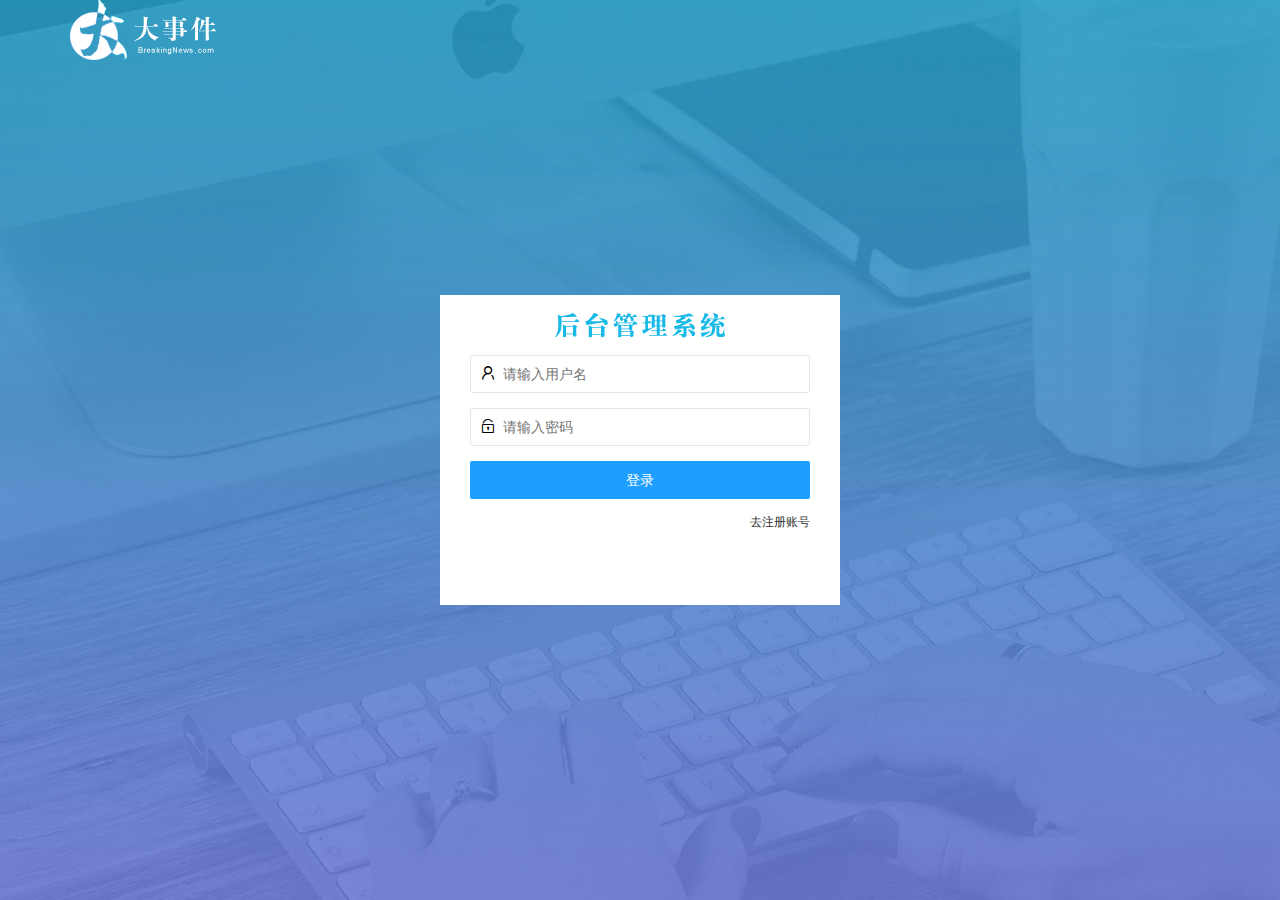
==== commit 83c530b2: "初始化" ====
--- a/login.html
+++ b/login.html
@@ -8,7 +8,7 @@
     <!-- 导入 LayUI 样式 -->
     <link rel="stylesheet" href="./assets/lib/layui/css/layui.css" />
     <!-- 导入自定义样式 -->
-    <link rel="stylesheet" href="./assets/css/login.css" />
+    <link rel="stylesheet" href="./assets/css/login.css">
   </head>
   <body>
     <!-- 头部 logo 区域 -->
--- a/assets/css/login.css
+++ b/assets/css/login.css
@@ -0,0 +1,51 @@
+html,
+body {
+  margin: 0;
+  padding: 0;
+  width: 100%;
+  height: 100%;
+  background: url(/assets/images/login_bg.jpg) no-repeat center center/cover;
+}
+
+.loginAndRegBox {
+  width: 400px;
+  height: 310px;
+  background-color: #fff;
+  position: absolute;
+  left: 50%;
+  top: 50%;
+  transform: translate(-50%, -50%);
+}
+
+.loginAndRegBox .title-box {
+  height: 60px;
+  background: url(/assets/images/login_title.png) no-repeat center;
+}
+
+.reg-box {
+  display: none;
+}
+
+.layui-form {
+  padding: 0 30px;
+}
+
+.link {
+  display: flex;
+  justify-content: flex-end;
+  font-size: 12px;
+}
+
+.layui-form-item {
+  position: relative;
+}
+
+.layui-icon {
+  position: absolute;
+  top: 10px;
+  left: 10px;
+}
+
+.layui-input {
+  padding-left: 32px;
+}
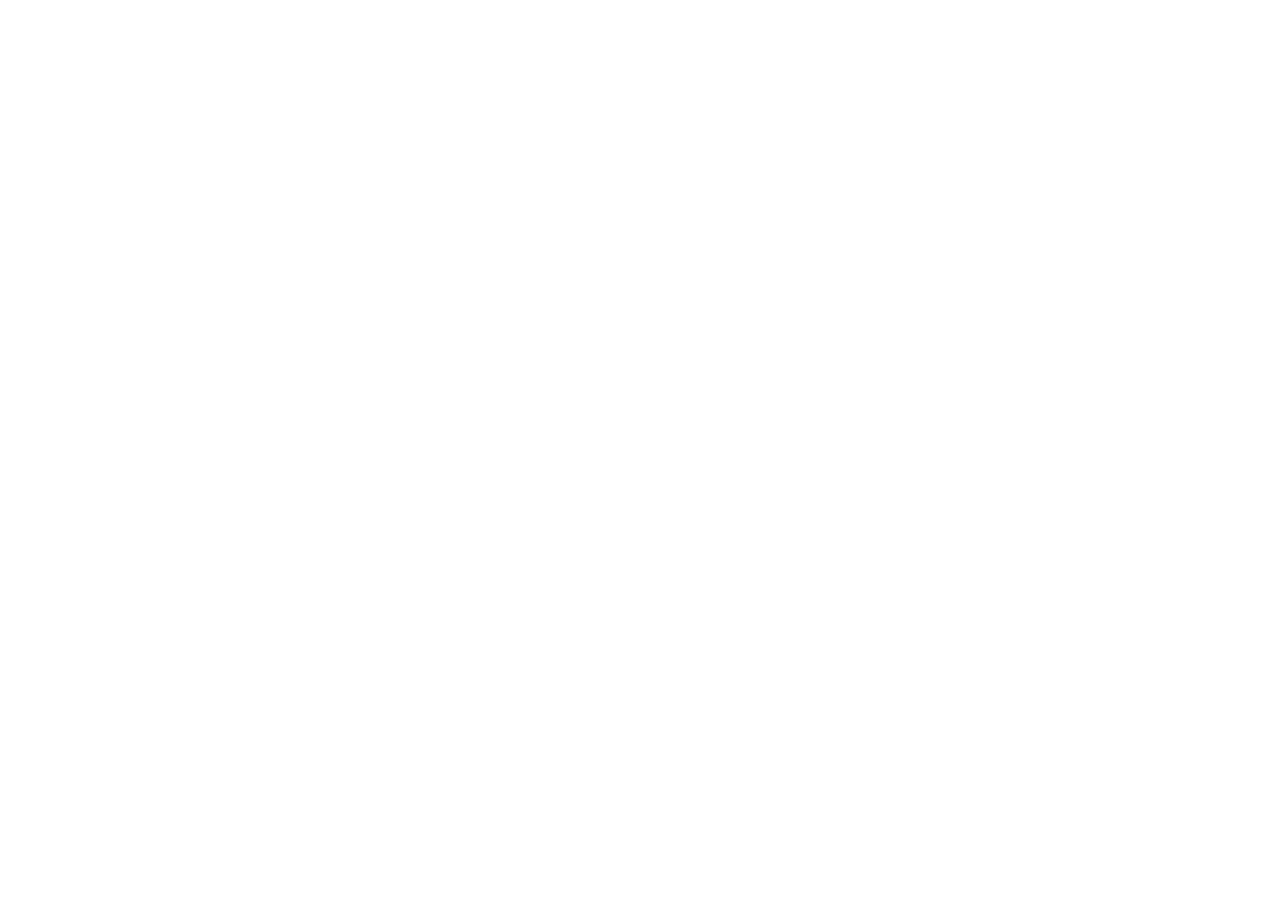
==== commit 174919e8: "更正" ====
--- a/login.html
+++ b/login.html
@@ -1,133 +1,12 @@
 <!DOCTYPE html>
 <html lang="en">
-  <head>
-    <meta charset="UTF-8" />
-    <meta http-equiv="X-UA-Compatible" content="IE=edge" />
-    <meta name="viewport" content="width=device-width, initial-scale=1.0" />
-    <title>大事件-登录</title>
-    <!-- 导入 LayUI 样式 -->
-    <link rel="stylesheet" href="./assets/lib/layui/css/layui.css" />
-    <!-- 导入自定义样式 -->
-    <link rel="stylesheet" href="./assets/css/login.css">
-  </head>
-  <body>
-    <!-- 头部 logo 区域 -->
-    <div class="layui-main">
-      <img src="/assets/images/logo.png" alt="" />
-    </div>
-
-    <!-- 登录注册区域 -->
-    <div class="loginAndRegBox">
-      <!-- 登录标题 -->
-      <div class="title-box"></div>
-      <!-- 登录 -->
-      <div class="login-box">
-        <form class="layui-form" action="" id="form_login">
-          <!-- 用户名 -->
-          <div class="layui-form-item">
-            <i class="layui-icon layui-icon-username"></i>
-            <input
-              type="text"
-              name="username"
-              required
-              lay-verify="required"
-              placeholder="请输入用户名"
-              autocomplete="off"
-              class="layui-input"
-            />
-          </div>
-          <!-- 密码 -->
-          <div class="layui-form-item">
-            <i class="layui-icon layui-icon-password"></i>
-            <input
-              type="password"
-              name="password"
-              required
-              lay-verify="required|pwd"
-              placeholder="请输入密码"
-              autocomplete="off"
-              class="layui-input"
-            />
-          </div>
-          <!-- 登录按钮 -->
-          <div class="layui-form-item">
-            <!-- 注意：表单提交按钮和普通按钮的区别，就是 lay-submit 属性 -->
-            <button
-              class="layui-btn layui-btn-normal layui-btn-fluid"
-              lay-submit
-            >
-              登录
-            </button>
-          </div>
-          <div class="layui-form-item link">
-            <a href="javascript:;" id="link_reg">去注册账号</a>
-          </div>
-        </form>
-      </div>
-      <!-- 注册 -->
-      <div class="reg-box">
-        <form class="layui-form" id="form_reg" action="">
-          <!-- 用户名 -->
-          <div class="layui-form-item">
-            <i class="layui-icon layui-icon-username"></i>
-            <input
-              type="text"
-              name="username"
-              required
-              lay-verify="required"
-              placeholder="请输入用户名"
-              autocomplete="off"
-              class="layui-input"
-            />
-          </div>
-          <!-- 密码 -->
-          <div class="layui-form-item">
-            <i class="layui-icon layui-icon-password"></i>
-            <input
-              type="password"
-              name="password"
-              required
-              lay-verify="required|pwd"
-              placeholder="请输入密码"
-              autocomplete="off"
-              class="layui-input"
-            />
-          </div>
-          <!-- 确认密码 -->
-          <div class="layui-form-item">
-            <i class="layui-icon layui-icon-password"></i>
-            <input
-              type="password"
-              name="repassword"
-              required
-              lay-verify="required|pwd|repwd"
-              placeholder="再次确认密码"
-              autocomplete="off"
-              class="layui-input"
-            />
-          </div>
-          <!-- 注册按钮 -->
-          <div class="layui-form-item">
-            <!-- 注意：表单提交按钮和普通按钮的区别，就是 lay-submit 属性 -->
-            <button
-              class="layui-btn layui-btn-normal layui-btn-fluid"
-              lay-submit
-            >
-              注册
-            </button>
-          </div>
-          <div class="layui-form-item link">
-            <a href="javascript:;" id="link_login">去登录</a>
-          </div>
-        </form>
-      </div>
-    </div>
-  </body>
-  <!-- 导入 LayUI 的 js 文件 -->
-  <script src="/assets/lib/layui/layui.all.js"></script>
-  <!-- 导入 jquery -->
-  <script src="/assets/lib/jquery.js"></script>
-  <script src="/assets/js/baseAPI.js"></script>
-  <!-- 导入自己的 js 文件 -->
-  <script src="/assets/js/login.js"></script>
-</html>
+<head>
+  <meta charset="UTF-8">
+  <meta http-equiv="X-UA-Compatible" content="IE=edge">
+  <meta name="viewport" content="width=device-width, initial-scale=1.0">
+  <title>Document</title>
+</head>
+<body>
+  
+</body>
+</html>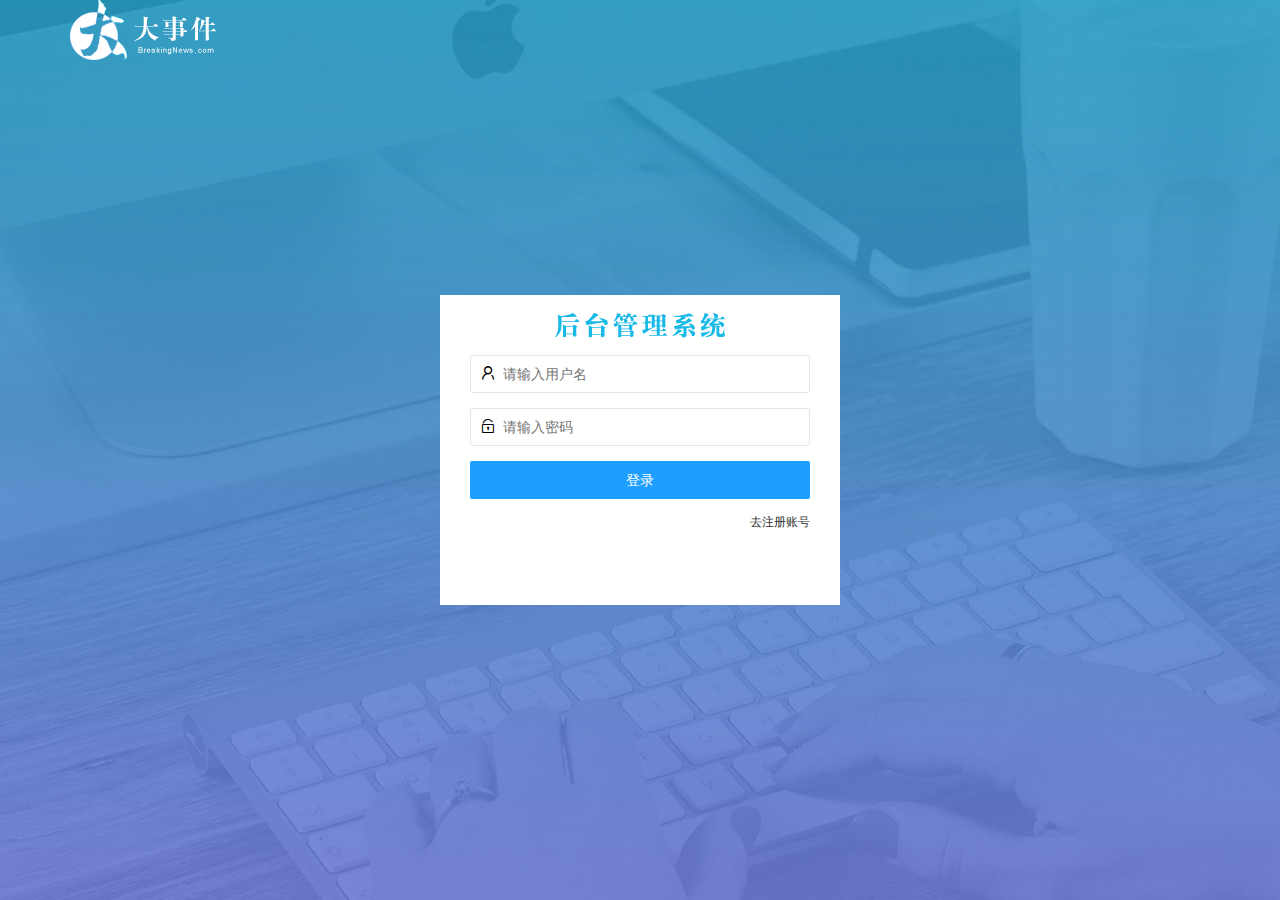
==== commit 7a0b1e99: "这是注册/登录的提交" ====
--- a/login.html
+++ b/login.html
@@ -1,12 +1,133 @@
 <!DOCTYPE html>
 <html lang="en">
-<head>
-  <meta charset="UTF-8">
-  <meta http-equiv="X-UA-Compatible" content="IE=edge">
-  <meta name="viewport" content="width=device-width, initial-scale=1.0">
-  <title>Document</title>
-</head>
-<body>
-  
-</body>
+  <head>
+    <meta charset="UTF-8" />
+    <meta http-equiv="X-UA-Compatible" content="IE=edge" />
+    <meta name="viewport" content="width=device-width, initial-scale=1.0" />
+    <title>Document</title>
+    <link rel="stylesheet" href="./assets/lib/layui/css/layui.css" />
+    <link rel="stylesheet" href="./assets/css/login.css" />
+  </head>
+  <body>
+    <!-- 头部 logo 区域 -->
+    <div class="layui-main">
+      <img src="./assets/images/logo.png" alt="" />
+    </div>
+
+    <!-- 登录注册区域 -->
+    <div class="loginAndRegBox">
+      <!-- 登录标题 -->
+      <div class="title-box"></div>
+      <!-- 登录 -->
+      <div class="login-box">
+        <form class="layui-form" id="form_login">
+          <!-- 用户名 -->
+          <div class="layui-form-item">
+            <i class="layui-icon layui-icon-username"></i>
+            <input
+              type="text"
+              name="username"
+              required
+              lay-verify="required"
+              placeholder="请输入用户名"
+              autocomplete="off"
+              class="layui-input"
+            />
+          </div>
+
+          <!-- 密码 -->
+          <div class="layui-form-item">
+            <i class="layui-icon layui-icon-password"></i>
+            <input
+              type="password"
+              name="password"
+              required
+              lay-verify="required"
+              placeholder="请输入密码"
+              autocomplete="off"
+              class="layui-input"
+            />
+          </div>
+
+          <!-- 登录按钮 -->
+          <div class="layui-form-item">
+            <!-- 注意：表单提交按钮和普通按钮的区别，就是 lay-submit 属性 -->
+            <button
+              class="layui-btn layui-btn-normal layui-btn-fluid"
+              lay-submit
+            >
+              登录
+            </button>
+          </div>
+          <div class="layui-form-item link">
+            <a href="javascript:;" id="link_reg">去注册账号</a>
+          </div>
+        </form>
+      </div>
+      <!-- 注册 -->
+      <div class="reg-box">
+        <form class="layui-form" id="form_reg">
+          <!-- 用户名 -->
+          <div class="layui-form-item">
+            <i class="layui-icon layui-icon-username"></i>
+            <input
+              type="text"
+              name="username"
+              required
+              lay-verify="required"
+              placeholder="请输入用户名"
+              autocomplete="off"
+              class="layui-input"
+            />
+          </div>
+
+          <!-- 密码 -->
+          <div class="layui-form-item">
+            <i class="layui-icon layui-icon-password"></i>
+            <input
+              type="password"
+              name="password"
+              required
+              lay-verify="required|pwd"
+              placeholder="请输入密码"
+              autocomplete="off"
+              class="layui-input"
+            />
+          </div>
+
+          <!-- 确认密码 -->
+          <div class="layui-form-item">
+            <i class="layui-icon layui-icon-password"></i>
+            <input
+              type="password"
+              name="repassword"
+              required
+              lay-verify="required|pwd|repwd"
+              placeholder="再次确认密码"
+              autocomplete="off"
+              class="layui-input"
+            />
+          </div>
+
+          <!-- 注册按钮 -->
+          <div class="layui-form-item">
+            <!-- 注意：表单提交按钮和普通按钮的区别，就是 lay-submit 属性 -->
+            <button
+              class="layui-btn layui-btn-normal layui-btn-fluid"
+              lay-submit
+            >
+              注册
+            </button>
+          </div>
+          <div class="layui-form-item link">
+            <a href="javascript:;" id="link_login">去登录</a>
+          </div>
+        </form>
+      </div>
+    </div>
+    <script src="./assets/lib/layui/layui.all.js"></script>
+    <script src="./assets/lib/jquery.js"></script>
+    <script src="./assets/js/daseApi.js"></script>
+    <script src="./assets/js/login.js"></script>
+  </body>
 </html>--- a/assets/lib/layui/css/layui.css
+++ b/assets/lib/layui/css/layui.css
@@ -0,0 +1,2 @@
+/** layui-v2.5.5 MIT License By https://www.layui.com */
+ .layui-inline,img{display:inline-block;vertical-align:middle}h1,h2,h3,h4,h5,h6{font-weight:400}.layui-edge,.layui-header,.layui-inline,.layui-main{position:relative}.layui-body,.layui-edge,.layui-elip{overflow:hidden}.layui-btn,.layui-edge,.layui-inline,img{vertical-align:middle}.layui-btn,.layui-disabled,.layui-icon,.layui-unselect{-moz-user-select:none;-webkit-user-select:none;-ms-user-select:none}.layui-elip,.layui-form-checkbox span,.layui-form-pane .layui-form-label{text-overflow:ellipsis;white-space:nowrap}.layui-breadcrumb,.layui-tree-btnGroup{visibility:hidden}blockquote,body,button,dd,div,dl,dt,form,h1,h2,h3,h4,h5,h6,input,li,ol,p,pre,td,textarea,th,ul{margin:0;padding:0;-webkit-tap-highlight-color:rgba(0,0,0,0)}a:active,a:hover{outline:0}img{border:none}li{list-style:none}table{border-collapse:collapse;border-spacing:0}h4,h5,h6{font-size:100%}button,input,optgroup,option,select,textarea{font-family:inherit;font-size:inherit;font-style:inherit;font-weight:inherit;outline:0}pre{white-space:pre-wrap;white-space:-moz-pre-wrap;white-space:-pre-wrap;white-space:-o-pre-wrap;word-wrap:break-word}body{line-height:24px;font:14px Helvetica Neue,Helvetica,PingFang SC,Tahoma,Arial,sans-serif}hr{height:1px;margin:10px 0;border:0;clear:both}a{color:#333;text-decoration:none}a:hover{color:#777}a cite{font-style:normal;*cursor:pointer}.layui-border-box,.layui-border-box *{box-sizing:border-box}.layui-box,.layui-box *{box-sizing:content-box}.layui-clear{clear:both;*zoom:1}.layui-clear:after{content:'\20';clear:both;*zoom:1;display:block;height:0}.layui-inline{*display:inline;*zoom:1}.layui-edge{display:inline-block;width:0;height:0;border-width:6px;border-style:dashed;border-color:transparent}.layui-edge-top{top:-4px;border-bottom-color:#999;border-bottom-style:solid}.layui-edge-right{border-left-color:#999;border-left-style:solid}.layui-edge-bottom{top:2px;border-top-color:#999;border-top-style:solid}.layui-edge-left{border-right-color:#999;border-right-style:solid}.layui-disabled,.layui-disabled:hover{color:#d2d2d2!important;cursor:not-allowed!important}.layui-circle{border-radius:100%}.layui-show{display:block!important}.layui-hide{display:none!important}@font-face{font-family:layui-icon;src:url(../font/iconfont.eot?v=250);src:url(../font/iconfont.eot?v=250#iefix) format('embedded-opentype'),url(../font/iconfont.woff2?v=250) format('woff2'),url(../font/iconfont.woff?v=250) format('woff'),url(../font/iconfont.ttf?v=250) format('truetype'),url(../font/iconfont.svg?v=250#layui-icon) format('svg')}.layui-icon{font-family:layui-icon!important;font-size:16px;font-style:normal;-webkit-font-smoothing:antialiased;-moz-osx-font-smoothing:grayscale}.layui-icon-reply-fill:before{content:"\e611"}.layui-icon-set-fill:before{content:"\e614"}.layui-icon-menu-fill:before{content:"\e60f"}.layui-icon-search:before{content:"\e615"}.layui-icon-share:before{content:"\e641"}.layui-icon-set-sm:before{content:"\e620"}.layui-icon-engine:before{content:"\e628"}.layui-icon-close:before{content:"\1006"}.layui-icon-close-fill:before{content:"\1007"}.layui-icon-chart-screen:before{content:"\e629"}.layui-icon-star:before{content:"\e600"}.layui-icon-circle-dot:before{content:"\e617"}.layui-icon-chat:before{content:"\e606"}.layui-icon-release:before{content:"\e609"}.layui-icon-list:before{content:"\e60a"}.layui-icon-chart:before{content:"\e62c"}.layui-icon-ok-circle:before{content:"\1005"}.layui-icon-layim-theme:before{content:"\e61b"}.layui-icon-table:before{content:"\e62d"}.layui-icon-right:before{content:"\e602"}.layui-icon-left:before{content:"\e603"}.layui-icon-cart-simple:before{content:"\e698"}.layui-icon-face-cry:before{content:"\e69c"}.layui-icon-face-smile:before{content:"\e6af"}.layui-icon-survey:before{content:"\e6b2"}.layui-icon-tree:before{content:"\e62e"}.layui-icon-upload-circle:before{content:"\e62f"}.layui-icon-add-circle:before{content:"\e61f"}.layui-icon-download-circle:before{content:"\e601"}.layui-icon-templeate-1:before{content:"\e630"}.layui-icon-util:before{content:"\e631"}.layui-icon-face-surprised:before{content:"\e664"}.layui-icon-edit:before{content:"\e642"}.layui-icon-speaker:before{content:"\e645"}.layui-icon-down:before{content:"\e61a"}.layui-icon-file:before{content:"\e621"}.layui-icon-layouts:before{content:"\e632"}.layui-icon-rate-half:before{content:"\e6c9"}.layui-icon-add-circle-fine:before{content:"\e608"}.layui-icon-prev-circle:before{content:"\e633"}.layui-icon-read:before{content:"\e705"}.layui-icon-404:before{content:"\e61c"}.layui-icon-carousel:before{content:"\e634"}.layui-icon-help:before{content:"\e607"}.layui-icon-code-circle:before{content:"\e635"}.layui-icon-water:before{content:"\e636"}.layui-icon-username:before{content:"\e66f"}.layui-icon-find-fill:before{content:"\e670"}.layui-icon-about:before{content:"\e60b"}.layui-icon-location:before{content:"\e715"}.layui-icon-up:before{content:"\e619"}.layui-icon-pause:before{content:"\e651"}.layui-icon-date:before{content:"\e637"}.layui-icon-layim-uploadfile:before{content:"\e61d"}.layui-icon-delete:before{content:"\e640"}.layui-icon-play:before{content:"\e652"}.layui-icon-top:before{content:"\e604"}.layui-icon-friends:before{content:"\e612"}.layui-icon-refresh-3:before{content:"\e9aa"}.layui-icon-ok:before{content:"\e605"}.layui-icon-layer:before{content:"\e638"}.layui-icon-face-smile-fine:before{content:"\e60c"}.layui-icon-dollar:before{content:"\e659"}.layui-icon-group:before{content:"\e613"}.layui-icon-layim-download:before{content:"\e61e"}.layui-icon-picture-fine:before{content:"\e60d"}.layui-icon-link:before{content:"\e64c"}.layui-icon-diamond:before{content:"\e735"}.layui-icon-log:before{content:"\e60e"}.layui-icon-rate-solid:before{content:"\e67a"}.layui-icon-fonts-del:before{content:"\e64f"}.layui-icon-unlink:before{content:"\e64d"}.layui-icon-fonts-clear:before{content:"\e639"}.layui-icon-triangle-r:before{content:"\e623"}.layui-icon-circle:before{content:"\e63f"}.layui-icon-radio:before{content:"\e643"}.layui-icon-align-center:before{content:"\e647"}.layui-icon-align-right:before{content:"\e648"}.layui-icon-align-left:before{content:"\e649"}.layui-icon-loading-1:before{content:"\e63e"}.layui-icon-return:before{content:"\e65c"}.layui-icon-fonts-strong:before{content:"\e62b"}.layui-icon-upload:before{content:"\e67c"}.layui-icon-dialogue:before{content:"\e63a"}.layui-icon-video:before{content:"\e6ed"}.layui-icon-headset:before{content:"\e6fc"}.layui-icon-cellphone-fine:before{content:"\e63b"}.layui-icon-add-1:before{content:"\e654"}.layui-icon-face-smile-b:before{content:"\e650"}.layui-icon-fonts-html:before{content:"\e64b"}.layui-icon-form:before{content:"\e63c"}.layui-icon-cart:before{content:"\e657"}.layui-icon-camera-fill:before{content:"\e65d"}.layui-icon-tabs:before{content:"\e62a"}.layui-icon-fonts-code:before{content:"\e64e"}.layui-icon-fire:before{content:"\e756"}.layui-icon-set:before{content:"\e716"}.layui-icon-fonts-u:before{content:"\e646"}.layui-icon-triangle-d:before{content:"\e625"}.layui-icon-tips:before{content:"\e702"}.layui-icon-picture:before{content:"\e64a"}.layui-icon-more-vertical:before{content:"\e671"}.layui-icon-flag:before{content:"\e66c"}.layui-icon-loading:before{content:"\e63d"}.layui-icon-fonts-i:before{content:"\e644"}.layui-icon-refresh-1:before{content:"\e666"}.layui-icon-rmb:before{content:"\e65e"}.layui-icon-home:before{content:"\e68e"}.layui-icon-user:before{content:"\e770"}.layui-icon-notice:before{content:"\e667"}.layui-icon-login-weibo:before{content:"\e675"}.layui-icon-voice:before{content:"\e688"}.layui-icon-upload-drag:before{content:"\e681"}.layui-icon-login-qq:before{content:"\e676"}.layui-icon-snowflake:before{content:"\e6b1"}.layui-icon-file-b:before{content:"\e655"}.layui-icon-template:before{content:"\e663"}.layui-icon-auz:before{content:"\e672"}.layui-icon-console:before{content:"\e665"}.layui-icon-app:before{content:"\e653"}.layui-icon-prev:before{content:"\e65a"}.layui-icon-website:before{content:"\e7ae"}.layui-icon-next:before{content:"\e65b"}.layui-icon-component:before{content:"\e857"}.layui-icon-more:before{content:"\e65f"}.layui-icon-login-wechat:before{content:"\e677"}.layui-icon-shrink-right:before{content:"\e668"}.layui-icon-spread-left:before{content:"\e66b"}.layui-icon-camera:before{content:"\e660"}.layui-icon-note:before{content:"\e66e"}.layui-icon-refresh:before{content:"\e669"}.layui-icon-female:before{content:"\e661"}.layui-icon-male:before{content:"\e662"}.layui-icon-password:before{content:"\e673"}.layui-icon-senior:before{content:"\e674"}.layui-icon-theme:before{content:"\e66a"}.layui-icon-tread:before{content:"\e6c5"}.layui-icon-praise:before{content:"\e6c6"}.layui-icon-star-fill:before{content:"\e658"}.layui-icon-rate:before{content:"\e67b"}.layui-icon-template-1:before{content:"\e656"}.layui-icon-vercode:before{content:"\e679"}.layui-icon-cellphone:before{content:"\e678"}.layui-icon-screen-full:before{content:"\e622"}.layui-icon-screen-restore:before{content:"\e758"}.layui-icon-cols:before{content:"\e610"}.layui-icon-export:before{content:"\e67d"}.layui-icon-print:before{content:"\e66d"}.layui-icon-slider:before{content:"\e714"}.layui-icon-addition:before{content:"\e624"}.layui-icon-subtraction:before{content:"\e67e"}.layui-icon-service:before{content:"\e626"}.layui-icon-transfer:before{content:"\e691"}.layui-main{width:1140px;margin:0 auto}.layui-header{z-index:1000;height:60px}.layui-header a:hover{transition:all .5s;-webkit-transition:all .5s}.layui-side{position:fixed;left:0;top:0;bottom:0;z-index:999;width:200px;overflow-x:hidden}.layui-side-scroll{position:relative;width:220px;height:100%;overflow-x:hidden}.layui-body{position:absolute;left:200px;right:0;top:0;bottom:0;z-index:998;width:auto;overflow-y:auto;box-sizing:border-box}.layui-layout-body{overflow:hidden}.layui-layout-admin .layui-header{background-color:#23262E}.layui-layout-admin .layui-side{top:60px;width:200px;overflow-x:hidden}.layui-layout-admin .layui-body{position:fixed;top:60px;bottom:44px}.layui-layout-admin .layui-main{width:auto;margin:0 15px}.layui-layout-admin .layui-footer{position:fixed;left:200px;right:0;bottom:0;height:44px;line-height:44px;padding:0 15px;background-color:#eee}.layui-layout-admin .layui-logo{position:absolute;left:0;top:0;width:200px;height:100%;line-height:60px;text-align:center;color:#009688;font-size:16px}.layui-layout-admin .layui-header .layui-nav{background:0 0}.layui-layout-left{position:absolute!important;left:200px;top:0}.layui-layout-right{position:absolute!important;right:0;top:0}.layui-container{position:relative;margin:0 auto;padding:0 15px;box-sizing:border-box}.layui-fluid{position:relative;margin:0 auto;padding:0 15px}.layui-row:after,.layui-row:before{content:'';display:block;clear:both}.layui-col-lg1,.layui-col-lg10,.layui-col-lg11,.layui-col-lg12,.layui-col-lg2,.layui-col-lg3,.layui-col-lg4,.layui-col-lg5,.layui-col-lg6,.layui-col-lg7,.layui-col-lg8,.layui-col-lg9,.layui-col-md1,.layui-col-md10,.layui-col-md11,.layui-col-md12,.layui-col-md2,.layui-col-md3,.layui-col-md4,.layui-col-md5,.layui-col-md6,.layui-col-md7,.layui-col-md8,.layui-col-md9,.layui-col-sm1,.layui-col-sm10,.layui-col-sm11,.layui-col-sm12,.layui-col-sm2,.layui-col-sm3,.layui-col-sm4,.layui-col-sm5,.layui-col-sm6,.layui-col-sm7,.layui-col-sm8,.layui-col-sm9,.layui-col-xs1,.layui-col-xs10,.layui-col-xs11,.layui-col-xs12,.layui-col-xs2,.layui-col-xs3,.layui-col-xs4,.layui-col-xs5,.layui-col-xs6,.layui-col-xs7,.layui-col-xs8,.layui-col-xs9{position:relative;display:block;box-sizing:border-box}.layui-col-xs1,.layui-col-xs10,.layui-col-xs11,.layui-col-xs12,.layui-col-xs2,.layui-col-xs3,.layui-col-xs4,.layui-col-xs5,.layui-col-xs6,.layui-col-xs7,.layui-col-xs8,.layui-col-xs9{float:left}.layui-col-xs1{width:8.33333333%}.layui-col-xs2{width:16.66666667%}.layui-col-xs3{width:25%}.layui-col-xs4{width:33.33333333%}.layui-col-xs5{width:41.66666667%}.layui-col-xs6{width:50%}.layui-col-xs7{width:58.33333333%}.layui-col-xs8{width:66.66666667%}.layui-col-xs9{width:75%}.layui-col-xs10{width:83.33333333%}.layui-col-xs11{width:91.66666667%}.layui-col-xs12{width:100%}.layui-col-xs-offset1{margin-left:8.33333333%}.layui-col-xs-offset2{margin-left:16.66666667%}.layui-col-xs-offset3{margin-left:25%}.layui-col-xs-offset4{margin-left:33.33333333%}.layui-col-xs-offset5{margin-left:41.66666667%}.layui-col-xs-offset6{margin-left:50%}.layui-col-xs-offset7{margin-left:58.33333333%}.layui-col-xs-offset8{margin-left:66.66666667%}.layui-col-xs-offset9{margin-left:75%}.layui-col-xs-offset10{margin-left:83.33333333%}.layui-col-xs-offset11{margin-left:91.66666667%}.layui-col-xs-offset12{margin-left:100%}@media screen and (max-width:768px){.layui-hide-xs{display:none!important}.layui-show-xs-block{display:block!important}.layui-show-xs-inline{display:inline!important}.layui-show-xs-inline-block{display:inline-block!important}}@media screen and (min-width:768px){.layui-container{width:750px}.layui-hide-sm{display:none!important}.layui-show-sm-block{display:block!important}.layui-show-sm-inline{display:inline!important}.layui-show-sm-inline-block{display:inline-block!important}.layui-col-sm1,.layui-col-sm10,.layui-col-sm11,.layui-col-sm12,.layui-col-sm2,.layui-col-sm3,.layui-col-sm4,.layui-col-sm5,.layui-col-sm6,.layui-col-sm7,.layui-col-sm8,.layui-col-sm9{float:left}.layui-col-sm1{width:8.33333333%}.layui-col-sm2{width:16.66666667%}.layui-col-sm3{width:25%}.layui-col-sm4{width:33.33333333%}.layui-col-sm5{width:41.66666667%}.layui-col-sm6{width:50%}.layui-col-sm7{width:58.33333333%}.layui-col-sm8{width:66.66666667%}.layui-col-sm9{width:75%}.layui-col-sm10{width:83.33333333%}.layui-col-sm11{width:91.66666667%}.layui-col-sm12{width:100%}.layui-col-sm-offset1{margin-left:8.33333333%}.layui-col-sm-offset2{margin-left:16.66666667%}.layui-col-sm-offset3{margin-left:25%}.layui-col-sm-offset4{margin-left:33.33333333%}.layui-col-sm-offset5{margin-left:41.66666667%}.layui-col-sm-offset6{margin-left:50%}.layui-col-sm-offset7{margin-left:58.33333333%}.layui-col-sm-offset8{margin-left:66.66666667%}.layui-col-sm-offset9{margin-left:75%}.layui-col-sm-offset10{margin-left:83.33333333%}.layui-col-sm-offset11{margin-left:91.66666667%}.layui-col-sm-offset12{margin-left:100%}}@media screen and (min-width:992px){.layui-container{width:970px}.layui-hide-md{display:none!important}.layui-show-md-block{display:block!important}.layui-show-md-inline{display:inline!important}.layui-show-md-inline-block{display:inline-block!important}.layui-col-md1,.layui-col-md10,.layui-col-md11,.layui-col-md12,.layui-col-md2,.layui-col-md3,.layui-col-md4,.layui-col-md5,.layui-col-md6,.layui-col-md7,.layui-col-md8,.layui-col-md9{float:left}.layui-col-md1{width:8.33333333%}.layui-col-md2{width:16.66666667%}.layui-col-md3{width:25%}.layui-col-md4{width:33.33333333%}.layui-col-md5{width:41.66666667%}.layui-col-md6{width:50%}.layui-col-md7{width:58.33333333%}.layui-col-md8{width:66.66666667%}.layui-col-md9{width:75%}.layui-col-md10{width:83.33333333%}.layui-col-md11{width:91.66666667%}.layui-col-md12{width:100%}.layui-col-md-offset1{margin-left:8.33333333%}.layui-col-md-offset2{margin-left:16.66666667%}.layui-col-md-offset3{margin-left:25%}.layui-col-md-offset4{margin-left:33.33333333%}.layui-col-md-offset5{margin-left:41.66666667%}.layui-col-md-offset6{margin-left:50%}.layui-col-md-offset7{margin-left:58.33333333%}.layui-col-md-offset8{margin-left:66.66666667%}.layui-col-md-offset9{margin-left:75%}.layui-col-md-offset10{margin-left:83.33333333%}.layui-col-md-offset11{margin-left:91.66666667%}.layui-col-md-offset12{margin-left:100%}}@media screen and (min-width:1200px){.layui-container{width:1170px}.layui-hide-lg{display:none!important}.layui-show-lg-block{display:block!important}.layui-show-lg-inline{display:inline!important}.layui-show-lg-inline-block{display:inline-block!important}.layui-col-lg1,.layui-col-lg10,.layui-col-lg11,.layui-col-lg12,.layui-col-lg2,.layui-col-lg3,.layui-col-lg4,.layui-col-lg5,.layui-col-lg6,.layui-col-lg7,.layui-col-lg8,.layui-col-lg9{float:left}.layui-col-lg1{width:8.33333333%}.layui-col-lg2{width:16.66666667%}.layui-col-lg3{width:25%}.layui-col-lg4{width:33.33333333%}.layui-col-lg5{width:41.66666667%}.layui-col-lg6{width:50%}.layui-col-lg7{width:58.33333333%}.layui-col-lg8{width:66.66666667%}.layui-col-lg9{width:75%}.layui-col-lg10{width:83.33333333%}.layui-col-lg11{width:91.66666667%}.layui-col-lg12{width:100%}.layui-col-lg-offset1{margin-left:8.33333333%}.layui-col-lg-offset2{margin-left:16.66666667%}.layui-col-lg-offset3{margin-left:25%}.layui-col-lg-offset4{margin-left:33.33333333%}.layui-col-lg-offset5{margin-left:41.66666667%}.layui-col-lg-offset6{margin-left:50%}.layui-col-lg-offset7{margin-left:58.33333333%}.layui-col-lg-offset8{margin-left:66.66666667%}.layui-col-lg-offset9{margin-left:75%}.layui-col-lg-offset10{margin-left:83.33333333%}.layui-col-lg-offset11{margin-left:91.66666667%}.layui-col-lg-offset12{margin-left:100%}}.layui-col-space1{margin:-.5px}.layui-col-space1>*{padding:.5px}.layui-col-space3{margin:-1.5px}.layui-col-space3>*{padding:1.5px}.layui-col-space5{margin:-2.5px}.layui-col-space5>*{padding:2.5px}.layui-col-space8{margin:-3.5px}.layui-col-space8>*{padding:3.5px}.layui-col-space10{margin:-5px}.layui-col-space10>*{padding:5px}.layui-col-space12{margin:-6px}.layui-col-space12>*{padding:6px}.layui-col-space15{margin:-7.5px}.layui-col-space15>*{padding:7.5px}.layui-col-space18{margin:-9px}.layui-col-space18>*{padding:9px}.layui-col-space20{margin:-10px}.layui-col-space20>*{padding:10px}.layui-col-space22{margin:-11px}.layui-col-space22>*{padding:11px}.layui-col-space25{margin:-12.5px}.layui-col-space25>*{padding:12.5px}.layui-col-space30{margin:-15px}.layui-col-space30>*{padding:15px}.layui-btn,.layui-input,.layui-select,.layui-textarea,.layui-upload-button{outline:0;-webkit-appearance:none;transition:all .3s;-webkit-transition:all .3s;box-sizing:border-box}.layui-elem-quote{margin-bottom:10px;padding:15px;line-height:22px;border-left:5px solid #009688;border-radius:0 2px 2px 0;background-color:#f2f2f2}.layui-quote-nm{border-style:solid;border-width:1px 1px 1px 5px;background:0 0}.layui-elem-field{margin-bottom:10px;padding:0;border-width:1px;border-style:solid}.layui-elem-field legend{margin-left:20px;padding:0 10px;font-size:20px;font-weight:300}.layui-field-title{margin:10px 0 20px;border-width:1px 0 0}.layui-field-box{padding:10px 15px}.layui-field-title .layui-field-box{padding:10px 0}.layui-progress{position:relative;height:6px;border-radius:20px;background-color:#e2e2e2}.layui-progress-bar{position:absolute;left:0;top:0;width:0;max-width:100%;height:6px;border-radius:20px;text-align:right;background-color:#5FB878;transition:all .3s;-webkit-transition:all .3s}.layui-progress-big,.layui-progress-big .layui-progress-bar{height:18px;line-height:18px}.layui-progress-text{position:relative;top:-20px;line-height:18px;font-size:12px;color:#666}.layui-progress-big .layui-progress-text{position:static;padding:0 10px;color:#fff}.layui-collapse{border-width:1px;border-style:solid;border-radius:2px}.layui-colla-content,.layui-colla-item{border-top-width:1px;border-top-style:solid}.layui-colla-item:first-child{border-top:none}.layui-colla-title{position:relative;height:42px;line-height:42px;padding:0 15px 0 35px;color:#333;background-color:#f2f2f2;cursor:pointer;font-size:14px;overflow:hidden}.layui-colla-content{display:none;padding:10px 15px;line-height:22px;color:#666}.layui-colla-icon{position:absolute;left:15px;top:0;font-size:14px}.layui-card{margin-bottom:15px;border-radius:2px;background-color:#fff;box-shadow:0 1px 2px 0 rgba(0,0,0,.05)}.layui-card:last-child{margin-bottom:0}.layui-card-header{position:relative;height:42px;line-height:42px;padding:0 15px;border-bottom:1px solid #f6f6f6;color:#333;border-radius:2px 2px 0 0;font-size:14px}.layui-bg-black,.layui-bg-blue,.layui-bg-cyan,.layui-bg-green,.layui-bg-orange,.layui-bg-red{color:#fff!important}.layui-card-body{position:relative;padding:10px 15px;line-height:24px}.layui-card-body[pad15]{padding:15px}.layui-card-body[pad20]{padding:20px}.layui-card-body .layui-table{margin:5px 0}.layui-card .layui-tab{margin:0}.layui-panel-window{position:relative;padding:15px;border-radius:0;border-top:5px solid #E6E6E6;background-color:#fff}.layui-auxiliar-moving{position:fixed;left:0;right:0;top:0;bottom:0;width:100%;height:100%;background:0 0;z-index:9999999999}.layui-form-label,.layui-form-mid,.layui-form-select,.layui-input-block,.layui-input-inline,.layui-textarea{position:relative}.layui-bg-red{background-color:#FF5722!important}.layui-bg-orange{background-color:#FFB800!important}.layui-bg-green{background-color:#009688!important}.layui-bg-cyan{background-color:#2F4056!important}.layui-bg-blue{background-color:#1E9FFF!important}.layui-bg-black{background-color:#393D49!important}.layui-bg-gray{background-color:#eee!important;color:#666!important}.layui-badge-rim,.layui-colla-content,.layui-colla-item,.layui-collapse,.layui-elem-field,.layui-form-pane .layui-form-item[pane],.layui-form-pane .layui-form-label,.layui-input,.layui-layedit,.layui-layedit-tool,.layui-quote-nm,.layui-select,.layui-tab-bar,.layui-tab-card,.layui-tab-title,.layui-tab-title .layui-this:after,.layui-textarea{border-color:#e6e6e6}.layui-timeline-item:before,hr{background-color:#e6e6e6}.layui-text{line-height:22px;font-size:14px;color:#666}.layui-text h1,.layui-text h2,.layui-text h3{font-weight:500;color:#333}.layui-text h1{font-size:30px}.layui-text h2{font-size:24px}.layui-text h3{font-size:18px}.layui-text a:not(.layui-btn){color:#01AAED}.layui-text a:not(.layui-btn):hover{text-decoration:underline}.layui-text ul{padding:5px 0 5px 15px}.layui-text ul li{margin-top:5px;list-style-type:disc}.layui-text em,.layui-word-aux{color:#999!important;padding:0 5px!important}.layui-btn{display:inline-block;height:38px;line-height:38px;padding:0 18px;background-color:#009688;color:#fff;white-space:nowrap;text-align:center;font-size:14px;border:none;border-radius:2px;cursor:pointer}.layui-btn:hover{opacity:.8;filter:alpha(opacity=80);color:#fff}.layui-btn:active{opacity:1;filter:alpha(opacity=100)}.layui-btn+.layui-btn{margin-left:10px}.layui-btn-container{font-size:0}.layui-btn-container .layui-btn{margin-right:10px;margin-bottom:10px}.layui-btn-container .layui-btn+.layui-btn{margin-left:0}.layui-table .layui-btn-container .layui-btn{margin-bottom:9px}.layui-btn-radius{border-radius:100px}.layui-btn .layui-icon{margin-right:3px;font-size:18px;vertical-align:bottom;vertical-align:middle\9}.layui-btn-primary{border:1px solid #C9C9C9;background-color:#fff;color:#555}.layui-btn-primary:hover{border-color:#009688;color:#333}.layui-btn-normal{background-color:#1E9FFF}.layui-btn-warm{background-color:#FFB800}.layui-btn-danger{background-color:#FF5722}.layui-btn-checked{background-color:#5FB878}.layui-btn-disabled,.layui-btn-disabled:active,.layui-btn-disabled:hover{border:1px solid #e6e6e6;background-color:#FBFBFB;color:#C9C9C9;cursor:not-allowed;opacity:1}.layui-btn-lg{height:44px;line-height:44px;padding:0 25px;font-size:16px}.layui-btn-sm{height:30px;line-height:30px;padding:0 10px;font-size:12px}.layui-btn-sm i{font-size:16px!important}.layui-btn-xs{height:22px;line-height:22px;padding:0 5px;font-size:12px}.layui-btn-xs i{font-size:14px!important}.layui-btn-group{display:inline-block;vertical-align:middle;font-size:0}.layui-btn-group .layui-btn{margin-left:0!important;margin-right:0!important;border-left:1px solid rgba(255,255,255,.5);border-radius:0}.layui-btn-group .layui-btn-primary{border-left:none}.layui-btn-group .layui-btn-primary:hover{border-color:#C9C9C9;color:#009688}.layui-btn-group .layui-btn:first-child{border-left:none;border-radius:2px 0 0 2px}.layui-btn-group .layui-btn-primary:first-child{border-left:1px solid #c9c9c9}.layui-btn-group .layui-btn:last-child{border-radius:0 2px 2px 0}.layui-btn-group .layui-btn+.layui-btn{margin-left:0}.layui-btn-group+.layui-btn-group{margin-left:10px}.layui-btn-fluid{width:100%}.layui-input,.layui-select,.layui-textarea{height:38px;line-height:1.3;line-height:38px\9;border-width:1px;border-style:solid;background-color:#fff;border-radius:2px}.layui-input::-webkit-input-placeholder,.layui-select::-webkit-input-placeholder,.layui-textarea::-webkit-input-placeholder{line-height:1.3}.layui-input,.layui-textarea{display:block;width:100%;padding-left:10px}.layui-input:hover,.layui-textarea:hover{border-color:#D2D2D2!important}.layui-input:focus,.layui-textarea:focus{border-color:#C9C9C9!important}.layui-textarea{min-height:100px;height:auto;line-height:20px;padding:6px 10px;resize:vertical}.layui-select{padding:0 10px}.layui-form input[type=checkbox],.layui-form input[type=radio],.layui-form select{display:none}.layui-form [lay-ignore]{display:initial}.layui-form-item{margin-bottom:15px;clear:both;*zoom:1}.layui-form-item:after{content:'\20';clear:both;*zoom:1;display:block;height:0}.layui-form-label{float:left;display:block;padding:9px 15px;width:80px;font-weight:400;line-height:20px;text-align:right}.layui-form-label-col{display:block;float:none;padding:9px 0;line-height:20px;text-align:left}.layui-form-item .layui-inline{margin-bottom:5px;margin-right:10px}.layui-input-block{margin-left:110px;min-height:36px}.layui-input-inline{display:inline-block;vertical-align:middle}.layui-form-item .layui-input-inline{float:left;width:190px;margin-right:10px}.layui-form-text .layui-input-inline{width:auto}.layui-form-mid{float:left;display:block;padding:9px 0!important;line-height:20px;margin-right:10px}.layui-form-danger+.layui-form-select .layui-input,.layui-form-danger:focus{border-color:#FF5722!important}.layui-form-select .layui-input{padding-right:30px;cursor:pointer}.layui-form-select .layui-edge{position:absolute;right:10px;top:50%;margin-top:-3px;cursor:pointer;border-width:6px;border-top-color:#c2c2c2;border-top-style:solid;transition:all .3s;-webkit-transition:all .3s}.layui-form-select dl{display:none;position:absolute;left:0;top:42px;padding:5px 0;z-index:899;min-width:100%;border:1px solid #d2d2d2;max-height:300px;overflow-y:auto;background-color:#fff;border-radius:2px;box-shadow:0 2px 4px rgba(0,0,0,.12);box-sizing:border-box}.layui-form-select dl dd,.layui-form-select dl dt{padding:0 10px;line-height:36px;white-space:nowrap;overflow:hidden;text-overflow:ellipsis}.layui-form-select dl dt{font-size:12px;color:#999}.layui-form-select dl dd{cursor:pointer}.layui-form-select dl dd:hover{background-color:#f2f2f2;-webkit-transition:.5s all;transition:.5s all}.layui-form-select .layui-select-group dd{padding-left:20px}.layui-form-select dl dd.layui-select-tips{padding-left:10px!important;color:#999}.layui-form-select dl dd.layui-this{background-color:#5FB878;color:#fff}.layui-form-checkbox,.layui-form-select dl dd.layui-disabled{background-color:#fff}.layui-form-selected dl{display:block}.layui-form-checkbox,.layui-form-checkbox *,.layui-form-switch{display:inline-block;vertical-align:middle}.layui-form-selected .layui-edge{margin-top:-9px;-webkit-transform:rotate(180deg);transform:rotate(180deg);margin-top:-3px\9}:root .layui-form-selected .layui-edge{margin-top:-9px\0/IE9}.layui-form-selectup dl{top:auto;bottom:42px}.layui-select-none{margin:5px 0;text-align:center;color:#999}.layui-select-disabled .layui-disabled{border-color:#eee!important}.layui-select-disabled .layui-edge{border-top-color:#d2d2d2}.layui-form-checkbox{position:relative;height:30px;line-height:30px;margin-right:10px;padding-right:30px;cursor:pointer;font-size:0;-webkit-transition:.1s linear;transition:.1s linear;box-sizing:border-box}.layui-form-checkbox span{padding:0 10px;height:100%;font-size:14px;border-radius:2px 0 0 2px;background-color:#d2d2d2;color:#fff;overflow:hidden}.layui-form-checkbox:hover span{background-color:#c2c2c2}.layui-form-checkbox i{position:absolute;right:0;top:0;width:30px;height:28px;border:1px solid #d2d2d2;border-left:none;border-radius:0 2px 2px 0;color:#fff;font-size:20px;text-align:center}.layui-form-checkbox:hover i{border-color:#c2c2c2;color:#c2c2c2}.layui-form-checked,.layui-form-checked:hover{border-color:#5FB878}.layui-form-checked span,.layui-form-checked:hover span{background-color:#5FB878}.layui-form-checked i,.layui-form-checked:hover i{color:#5FB878}.layui-form-item .layui-form-checkbox{margin-top:4px}.layui-form-checkbox[lay-skin=primary]{height:auto!important;line-height:normal!important;min-width:18px;min-height:18px;border:none!important;margin-right:0;padding-left:28px;padding-right:0;background:0 0}.layui-form-checkbox[lay-skin=primary] span{padding-left:0;padding-right:15px;line-height:18px;background:0 0;color:#666}.layui-form-checkbox[lay-skin=primary] i{right:auto;left:0;width:16px;height:16px;line-height:16px;border:1px solid #d2d2d2;font-size:12px;border-radius:2px;background-color:#fff;-webkit-transition:.1s linear;transition:.1s linear}.layui-form-checkbox[lay-skin=primary]:hover i{border-color:#5FB878;color:#fff}.layui-form-checked[lay-skin=primary] i{border-color:#5FB878!important;background-color:#5FB878;color:#fff}.layui-checkbox-disbaled[lay-skin=primary] span{background:0 0!important;color:#c2c2c2}.layui-checkbox-disbaled[lay-skin=primary]:hover i{border-color:#d2d2d2}.layui-form-item .layui-form-checkbox[lay-skin=primary]{margin-top:10px}.layui-form-switch{position:relative;height:22px;line-height:22px;min-width:35px;padding:0 5px;margin-top:8px;border:1px solid #d2d2d2;border-radius:20px;cursor:pointer;background-color:#fff;-webkit-transition:.1s linear;transition:.1s linear}.layui-form-switch i{position:absolute;left:5px;top:3px;width:16px;height:16px;border-radius:20px;background-color:#d2d2d2;-webkit-transition:.1s linear;transition:.1s linear}.layui-form-switch em{position:relative;top:0;width:25px;margin-left:21px;padding:0!important;text-align:center!important;color:#999!important;font-style:normal!important;font-size:12px}.layui-form-onswitch{border-color:#5FB878;background-color:#5FB878}.layui-checkbox-disbaled,.layui-checkbox-disbaled i{border-color:#e2e2e2!important}.layui-form-onswitch i{left:100%;margin-left:-21px;background-color:#fff}.layui-form-onswitch em{margin-left:5px;margin-right:21px;color:#fff!important}.layui-checkbox-disbaled span{background-color:#e2e2e2!important}.layui-checkbox-disbaled:hover i{color:#fff!important}[lay-radio]{display:none}.layui-form-radio,.layui-form-radio *{display:inline-block;vertical-align:middle}.layui-form-radio{line-height:28px;margin:6px 10px 0 0;padding-right:10px;cursor:pointer;font-size:0}.layui-form-radio *{font-size:14px}.layui-form-radio>i{margin-right:8px;font-size:22px;color:#c2c2c2}.layui-form-radio>i:hover,.layui-form-radioed>i{color:#5FB878}.layui-radio-disbaled>i{color:#e2e2e2!important}.layui-form-pane .layui-form-label{width:110px;padding:8px 15px;height:38px;line-height:20px;border-width:1px;border-style:solid;border-radius:2px 0 0 2px;text-align:center;background-color:#FBFBFB;overflow:hidden;box-sizing:border-box}.layui-form-pane .layui-input-inline{margin-left:-1px}.layui-form-pane .layui-input-block{margin-left:110px;left:-1px}.layui-form-pane .layui-input{border-radius:0 2px 2px 0}.layui-form-pane .layui-form-text .layui-form-label{float:none;width:100%;border-radius:2px;box-sizing:border-box;text-align:left}.layui-form-pane .layui-form-text .layui-input-inline{display:block;margin:0;top:-1px;clear:both}.layui-form-pane .layui-form-text .layui-input-block{margin:0;left:0;top:-1px}.layui-form-pane .layui-form-text .layui-textarea{min-height:100px;border-radius:0 0 2px 2px}.layui-form-pane .layui-form-checkbox{margin:4px 0 4px 10px}.layui-form-pane .layui-form-radio,.layui-form-pane .layui-form-switch{margin-top:6px;margin-left:10px}.layui-form-pane .layui-form-item[pane]{position:relative;border-width:1px;border-style:solid}.layui-form-pane .layui-form-item[pane] .layui-form-label{position:absolute;left:0;top:0;height:100%;border-width:0 1px 0 0}.layui-form-pane .layui-form-item[pane] .layui-input-inline{margin-left:110px}@media screen and (max-width:450px){.layui-form-item .layui-form-label{text-overflow:ellipsis;overflow:hidden;white-space:nowrap}.layui-form-item .layui-inline{display:block;margin-right:0;margin-bottom:20px;clear:both}.layui-form-item .layui-inline:after{content:'\20';clear:both;display:block;height:0}.layui-form-item .layui-input-inline{display:block;float:none;left:-3px;width:auto;margin:0 0 10px 112px}.layui-form-item .layui-input-inline+.layui-form-mid{margin-left:110px;top:-5px;padding:0}.layui-form-item .layui-form-checkbox{margin-right:5px;margin-bottom:5px}}.layui-layedit{border-width:1px;border-style:solid;border-radius:2px}.layui-layedit-tool{padding:3px 5px;border-bottom-width:1px;border-bottom-style:solid;font-size:0}.layedit-tool-fixed{position:fixed;top:0;border-top:1px solid #e2e2e2}.layui-layedit-tool .layedit-tool-mid,.layui-layedit-tool .layui-icon{display:inline-block;vertical-align:middle;text-align:center;font-size:14px}.layui-layedit-tool .layui-icon{position:relative;width:32px;height:30px;line-height:30px;margin:3px 5px;color:#777;cursor:pointer;border-radius:2px}.layui-layedit-tool .layui-icon:hover{color:#393D49}.layui-layedit-tool .layui-icon:active{color:#000}.layui-layedit-tool .layedit-tool-active{background-color:#e2e2e2;color:#000}.layui-layedit-tool .layui-disabled,.layui-layedit-tool .layui-disabled:hover{color:#d2d2d2;cursor:not-allowed}.layui-layedit-tool .layedit-tool-mid{width:1px;height:18px;margin:0 10px;background-color:#d2d2d2}.layedit-tool-html{width:50px!important;font-size:30px!important}.layedit-tool-b,.layedit-tool-code,.layedit-tool-help{font-size:16px!important}.layedit-tool-d,.layedit-tool-face,.layedit-tool-image,.layedit-tool-unlink{font-size:18px!important}.layedit-tool-image input{position:absolute;font-size:0;left:0;top:0;width:100%;height:100%;opacity:.01;filter:Alpha(opacity=1);cursor:pointer}.layui-layedit-iframe iframe{display:block;width:100%}#LAY_layedit_code{overflow:hidden}.layui-laypage{display:inline-block;*display:inline;*zoom:1;vertical-align:middle;margin:10px 0;font-size:0}.layui-laypage>a:first-child,.layui-laypage>a:first-child em{border-radius:2px 0 0 2px}.layui-laypage>a:last-child,.layui-laypage>a:last-child em{border-radius:0 2px 2px 0}.layui-laypage>:first-child{margin-left:0!important}.layui-laypage>:last-child{margin-right:0!important}.layui-laypage a,.layui-laypage button,.layui-laypage input,.layui-laypage select,.layui-laypage span{border:1px solid #e2e2e2}.layui-laypage a,.layui-laypage span{display:inline-block;*display:inline;*zoom:1;vertical-align:middle;padding:0 15px;height:28px;line-height:28px;margin:0 -1px 5px 0;background-color:#fff;color:#333;font-size:12px}.layui-flow-more a *,.layui-laypage input,.layui-table-view select[lay-ignore]{display:inline-block}.layui-laypage a:hover{color:#009688}.layui-laypage em{font-style:normal}.layui-laypage .layui-laypage-spr{color:#999;font-weight:700}.layui-laypage a{text-decoration:none}.layui-laypage .layui-laypage-curr{position:relative}.layui-laypage .layui-laypage-curr em{position:relative;color:#fff}.layui-laypage .layui-laypage-curr .layui-laypage-em{position:absolute;left:-1px;top:-1px;padding:1px;width:100%;height:100%;background-color:#009688}.layui-laypage-em{border-radius:2px}.layui-laypage-next em,.layui-laypage-prev em{font-family:Sim sun;font-size:16px}.layui-laypage .layui-laypage-count,.layui-laypage .layui-laypage-limits,.layui-laypage .layui-laypage-refresh,.layui-laypage .layui-laypage-skip{margin-left:10px;margin-right:10px;padding:0;border:none}.layui-laypage .layui-laypage-limits,.layui-laypage .layui-laypage-refresh{vertical-align:top}.layui-laypage .layui-laypage-refresh i{font-size:18px;cursor:pointer}.layui-laypage select{height:22px;padding:3px;border-radius:2px;cursor:pointer}.layui-laypage .layui-laypage-skip{height:30px;line-height:30px;color:#999}.layui-laypage button,.layui-laypage input{height:30px;line-height:30px;border-radius:2px;vertical-align:top;background-color:#fff;box-sizing:border-box}.layui-laypage input{width:40px;margin:0 10px;padding:0 3px;text-align:center}.layui-laypage input:focus,.layui-laypage select:focus{border-color:#009688!important}.layui-laypage button{margin-left:10px;padding:0 10px;cursor:pointer}.layui-table,.layui-table-view{margin:10px 0}.layui-flow-more{margin:10px 0;text-align:center;color:#999;font-size:14px}.layui-flow-more a{height:32px;line-height:32px}.layui-flow-more a *{vertical-align:top}.layui-flow-more a cite{padding:0 20px;border-radius:3px;background-color:#eee;color:#333;font-style:normal}.layui-flow-more a cite:hover{opacity:.8}.layui-flow-more a i{font-size:30px;color:#737383}.layui-table{width:100%;background-color:#fff;color:#666}.layui-table tr{transition:all .3s;-webkit-transition:all .3s}.layui-table th{text-align:left;font-weight:400}.layui-table tbody tr:hover,.layui-table thead tr,.layui-table-click,.layui-table-header,.layui-table-hover,.layui-table-mend,.layui-table-patch,.layui-table-tool,.layui-table-total,.layui-table-total tr,.layui-table[lay-even] tr:nth-child(even){background-color:#f2f2f2}.layui-table td,.layui-table th,.layui-table-col-set,.layui-table-fixed-r,.layui-table-grid-down,.layui-table-header,.layui-table-page,.layui-table-tips-main,.layui-table-tool,.layui-table-total,.layui-table-view,.layui-table[lay-skin=line],.layui-table[lay-skin=row]{border-width:1px;border-style:solid;border-color:#e6e6e6}.layui-table td,.layui-table th{position:relative;padding:9px 15px;min-height:20px;line-height:20px;font-size:14px}.layui-table[lay-skin=line] td,.layui-table[lay-skin=line] th{border-width:0 0 1px}.layui-table[lay-skin=row] td,.layui-table[lay-skin=row] th{border-width:0 1px 0 0}.layui-table[lay-skin=nob] td,.layui-table[lay-skin=nob] th{border:none}.layui-table img{max-width:100px}.layui-table[lay-size=lg] td,.layui-table[lay-size=lg] th{padding:15px 30px}.layui-table-view .layui-table[lay-size=lg] .layui-table-cell{height:40px;line-height:40px}.layui-table[lay-size=sm] td,.layui-table[lay-size=sm] th{font-size:12px;padding:5px 10px}.layui-table-view .layui-table[lay-size=sm] .layui-table-cell{height:20px;line-height:20px}.layui-table[lay-data]{display:none}.layui-table-box{position:relative;overflow:hidden}.layui-table-view .layui-table{position:relative;width:auto;margin:0}.layui-table-view .layui-table[lay-skin=line]{border-width:0 1px 0 0}.layui-table-view .layui-table[lay-skin=row]{border-width:0 0 1px}.layui-table-view .layui-table td,.layui-table-view .layui-table th{padding:5px 0;border-top:none;border-left:none}.layui-table-view .layui-table th.layui-unselect .layui-table-cell span{cursor:pointer}.layui-table-view .layui-table td{cursor:default}.layui-table-view .layui-table td[data-edit=text]{cursor:text}.layui-table-view .layui-form-checkbox[lay-skin=primary] i{width:18px;height:18px}.layui-table-view .layui-form-radio{line-height:0;padding:0}.layui-table-view .layui-form-radio>i{margin:0;font-size:20px}.layui-table-init{position:absolute;left:0;top:0;width:100%;height:100%;text-align:center;z-index:110}.layui-table-init .layui-icon{position:absolute;left:50%;top:50%;margin:-15px 0 0 -15px;font-size:30px;color:#c2c2c2}.layui-table-header{border-width:0 0 1px;overflow:hidden}.layui-table-header .layui-table{margin-bottom:-1px}.layui-table-tool .layui-inline[lay-event]{position:relative;width:26px;height:26px;padding:5px;line-height:16px;margin-right:10px;text-align:center;color:#333;border:1px solid #ccc;cursor:pointer;-webkit-transition:.5s all;transition:.5s all}.layui-table-tool .layui-inline[lay-event]:hover{border:1px solid #999}.layui-table-tool-temp{padding-right:120px}.layui-table-tool-self{position:absolute;right:17px;top:10px}.layui-table-tool .layui-table-tool-self .layui-inline[lay-event]{margin:0 0 0 10px}.layui-table-tool-panel{position:absolute;top:29px;left:-1px;padding:5px 0;min-width:150px;min-height:40px;border:1px solid #d2d2d2;text-align:left;overflow-y:auto;background-color:#fff;box-shadow:0 2px 4px rgba(0,0,0,.12)}.layui-table-cell,.layui-table-tool-panel li{overflow:hidden;text-overflow:ellipsis;white-space:nowrap}.layui-table-tool-panel li{padding:0 10px;line-height:30px;-webkit-transition:.5s all;transition:.5s all}.layui-table-tool-panel li .layui-form-checkbox[lay-skin=primary]{width:100%;padding-left:28px}.layui-table-tool-panel li:hover{background-color:#f2f2f2}.layui-table-tool-panel li .layui-form-checkbox[lay-skin=primary] i{position:absolute;left:0;top:0}.layui-table-tool-panel li .layui-form-checkbox[lay-skin=primary] span{padding:0}.layui-table-tool .layui-table-tool-self .layui-table-tool-panel{left:auto;right:-1px}.layui-table-col-set{position:absolute;right:0;top:0;width:20px;height:100%;border-width:0 0 0 1px;background-color:#fff}.layui-table-sort{width:10px;height:20px;margin-left:5px;cursor:pointer!important}.layui-table-sort .layui-edge{position:absolute;left:5px;border-width:5px}.layui-table-sort .layui-table-sort-asc{top:3px;border-top:none;border-bottom-style:solid;border-bottom-color:#b2b2b2}.layui-table-sort .layui-table-sort-asc:hover{border-bottom-color:#666}.layui-table-sort .layui-table-sort-desc{bottom:5px;border-bottom:none;border-top-style:solid;border-top-color:#b2b2b2}.layui-table-sort .layui-table-sort-desc:hover{border-top-color:#666}.layui-table-sort[lay-sort=asc] .layui-table-sort-asc{border-bottom-color:#000}.layui-table-sort[lay-sort=desc] .layui-table-sort-desc{border-top-color:#000}.layui-table-cell{height:28px;line-height:28px;padding:0 15px;position:relative;box-sizing:border-box}.layui-table-cell .layui-form-checkbox[lay-skin=primary]{top:-1px;padding:0}.layui-table-cell .layui-table-link{color:#01AAED}.laytable-cell-checkbox,.laytable-cell-numbers,.laytable-cell-radio,.laytable-cell-space{padding:0;text-align:center}.layui-table-body{position:relative;overflow:auto;margin-right:-1px;margin-bottom:-1px}.layui-table-body .layui-none{line-height:26px;padding:15px;text-align:center;color:#999}.layui-table-fixed{position:absolute;left:0;top:0;z-index:101}.layui-table-fixed .layui-table-body{overflow:hidden}.layui-table-fixed-l{box-shadow:0 -1px 8px rgba(0,0,0,.08)}.layui-table-fixed-r{left:auto;right:-1px;border-width:0 0 0 1px;box-shadow:-1px 0 8px rgba(0,0,0,.08)}.layui-table-fixed-r .layui-table-header{position:relative;overflow:visible}.layui-table-mend{position:absolute;right:-49px;top:0;height:100%;width:50px}.layui-table-tool{position:relative;z-index:890;width:100%;min-height:50px;line-height:30px;padding:10px 15px;border-width:0 0 1px}.layui-table-tool .layui-btn-container{margin-bottom:-10px}.layui-table-page,.layui-table-total{border-width:1px 0 0;margin-bottom:-1px;overflow:hidden}.layui-table-page{position:relative;width:100%;padding:7px 7px 0;height:41px;font-size:12px;white-space:nowrap}.layui-table-page>div{height:26px}.layui-table-page .layui-laypage{margin:0}.layui-table-page .layui-laypage a,.layui-table-page .layui-laypage span{height:26px;line-height:26px;margin-bottom:10px;border:none;background:0 0}.layui-table-page .layui-laypage a,.layui-table-page .layui-laypage span.layui-laypage-curr{padding:0 12px}.layui-table-page .layui-laypage span{margin-left:0;padding:0}.layui-table-page .layui-laypage .layui-laypage-prev{margin-left:-7px!important}.layui-table-page .layui-laypage .layui-laypage-curr .layui-laypage-em{left:0;top:0;padding:0}.layui-table-page .layui-laypage button,.layui-table-page .layui-laypage input{height:26px;line-height:26px}.layui-table-page .layui-laypage input{width:40px}.layui-table-page .layui-laypage button{padding:0 10px}.layui-table-page select{height:18px}.layui-table-patch .layui-table-cell{padding:0;width:30px}.layui-table-edit{position:absolute;left:0;top:0;width:100%;height:100%;padding:0 14px 1px;border-radius:0;box-shadow:1px 1px 20px rgba(0,0,0,.15)}.layui-table-edit:focus{border-color:#5FB878!important}select.layui-table-edit{padding:0 0 0 10px;border-color:#C9C9C9}.layui-table-view .layui-form-checkbox,.layui-table-view .layui-form-radio,.layui-table-view .layui-form-switch{top:0;margin:0;box-sizing:content-box}.layui-table-view .layui-form-checkbox{top:-1px;height:26px;line-height:26px}.layui-table-view .layui-form-checkbox i{height:26px}.layui-table-grid .layui-table-cell{overflow:visible}.layui-table-grid-down{position:absolute;top:0;right:0;width:26px;height:100%;padding:5px 0;border-width:0 0 0 1px;text-align:center;background-color:#fff;color:#999;cursor:pointer}.layui-table-grid-down .layui-icon{position:absolute;top:50%;left:50%;margin:-8px 0 0 -8px}.layui-table-grid-down:hover{background-color:#fbfbfb}body .layui-table-tips .layui-layer-content{background:0 0;padding:0;box-shadow:0 1px 6px rgba(0,0,0,.12)}.layui-table-tips-main{margin:-44px 0 0 -1px;max-height:150px;padding:8px 15px;font-size:14px;overflow-y:scroll;background-color:#fff;color:#666}.layui-table-tips-c{position:absolute;right:-3px;top:-13px;width:20px;height:20px;padding:3px;cursor:pointer;background-color:#666;border-radius:50%;color:#fff}.layui-table-tips-c:hover{background-color:#777}.layui-table-tips-c:before{position:relative;right:-2px}.layui-upload-file{display:none!important;opacity:.01;filter:Alpha(opacity=1)}.layui-upload-drag,.layui-upload-form,.layui-upload-wrap{display:inline-block}.layui-upload-list{margin:10px 0}.layui-upload-choose{padding:0 10px;color:#999}.layui-upload-drag{position:relative;padding:30px;border:1px dashed #e2e2e2;background-color:#fff;text-align:center;cursor:pointer;color:#999}.layui-upload-drag .layui-icon{font-size:50px;color:#009688}.layui-upload-drag[lay-over]{border-color:#009688}.layui-upload-iframe{position:absolute;width:0;height:0;border:0;visibility:hidden}.layui-upload-wrap{position:relative;vertical-align:middle}.layui-upload-wrap .layui-upload-file{display:block!important;position:absolute;left:0;top:0;z-index:10;font-size:100px;width:100%;height:100%;opacity:.01;filter:Alpha(opacity=1);cursor:pointer}.layui-transfer-active,.layui-transfer-box{display:inline-block;vertical-align:middle}.layui-transfer-box,.layui-transfer-header,.layui-transfer-search{border-width:0;border-style:solid;border-color:#e6e6e6}.layui-transfer-box{position:relative;border-width:1px;width:200px;height:360px;border-radius:2px;background-color:#fff}.layui-transfer-box .layui-form-checkbox{width:100%;margin:0!important}.layui-transfer-header{height:38px;line-height:38px;padding:0 10px;border-bottom-width:1px}.layui-transfer-search{position:relative;padding:10px;border-bottom-width:1px}.layui-transfer-search .layui-input{height:32px;padding-left:30px;font-size:12px}.layui-transfer-search .layui-icon-search{position:absolute;left:20px;top:50%;margin-top:-8px;color:#666}.layui-transfer-active{margin:0 15px}.layui-transfer-active .layui-btn{display:block;margin:0;padding:0 15px;background-color:#5FB878;border-color:#5FB878;color:#fff}.layui-transfer-active .layui-btn-disabled{background-color:#FBFBFB;border-color:#e6e6e6;color:#C9C9C9}.layui-transfer-active .layui-btn:first-child{margin-bottom:15px}.layui-transfer-active .layui-btn .layui-icon{margin:0;font-size:14px!important}.layui-transfer-data{padding:5px 0;overflow:auto}.layui-transfer-data li{height:32px;line-height:32px;padding:0 10px}.layui-transfer-data li:hover{background-color:#f2f2f2;transition:.5s all}.layui-transfer-data .layui-none{padding:15px 10px;text-align:center;color:#999}.layui-nav{position:relative;padding:0 20px;background-color:#393D49;color:#fff;border-radius:2px;font-size:0;box-sizing:border-box}.layui-nav *{font-size:14px}.layui-nav .layui-nav-item{position:relative;display:inline-block;*display:inline;*zoom:1;vertical-align:middle;line-height:60px}.layui-nav .layui-nav-item a{display:block;padding:0 20px;color:#fff;color:rgba(255,255,255,.7);transition:all .3s;-webkit-transition:all .3s}.layui-nav .layui-this:after,.layui-nav-bar,.layui-nav-tree .layui-nav-itemed:after{position:absolute;left:0;top:0;width:0;height:5px;background-color:#5FB878;transition:all .2s;-webkit-transition:all .2s}.layui-nav-bar{z-index:1000}.layui-nav .layui-nav-item a:hover,.layui-nav .layui-this a{color:#fff}.layui-nav .layui-this:after{content:'';top:auto;bottom:0;width:100%}.layui-nav-img{width:30px;height:30px;margin-right:10px;border-radius:50%}.layui-nav .layui-nav-more{content:'';width:0;height:0;border-style:solid dashed dashed;border-color:#fff transparent transparent;overflow:hidden;cursor:pointer;transition:all .2s;-webkit-transition:all .2s;position:absolute;top:50%;right:3px;margin-top:-3px;border-width:6px;border-top-color:rgba(255,255,255,.7)}.layui-nav .layui-nav-mored,.layui-nav-itemed>a .layui-nav-more{margin-top:-9px;border-style:dashed dashed solid;border-color:transparent transparent #fff}.layui-nav-child{display:none;position:absolute;left:0;top:65px;min-width:100%;line-height:36px;padding:5px 0;box-shadow:0 2px 4px rgba(0,0,0,.12);border:1px solid #d2d2d2;background-color:#fff;z-index:100;border-radius:2px;white-space:nowrap}.layui-nav .layui-nav-child a{color:#333}.layui-nav .layui-nav-child a:hover{background-color:#f2f2f2;color:#000}.layui-nav-child dd{position:relative}.layui-nav .layui-nav-child dd.layui-this a,.layui-nav-child dd.layui-this{background-color:#5FB878;color:#fff}.layui-nav-child dd.layui-this:after{display:none}.layui-nav-tree{width:200px;padding:0}.layui-nav-tree .layui-nav-item{display:block;width:100%;line-height:45px}.layui-nav-tree .layui-nav-item a{position:relative;height:45px;line-height:45px;text-overflow:ellipsis;overflow:hidden;white-space:nowrap}.layui-nav-tree .layui-nav-item a:hover{background-color:#4E5465}.layui-nav-tree .layui-nav-bar{width:5px;height:0;background-color:#009688}.layui-nav-tree .layui-nav-child dd.layui-this,.layui-nav-tree .layui-nav-child dd.layui-this a,.layui-nav-tree .layui-this,.layui-nav-tree .layui-this>a,.layui-nav-tree .layui-this>a:hover{background-color:#009688;color:#fff}.layui-nav-tree .layui-this:after{display:none}.layui-nav-itemed>a,.layui-nav-tree .layui-nav-title a,.layui-nav-tree .layui-nav-title a:hover{color:#fff!important}.layui-nav-tree .layui-nav-child{position:relative;z-index:0;top:0;border:none;box-shadow:none}.layui-nav-tree .layui-nav-child a{height:40px;line-height:40px;color:#fff;color:rgba(255,255,255,.7)}.layui-nav-tree .layui-nav-child,.layui-nav-tree .layui-nav-child a:hover{background:0 0;color:#fff}.layui-nav-tree .layui-nav-more{right:10px}.layui-nav-itemed>.layui-nav-child{display:block;padding:0;background-color:rgba(0,0,0,.3)!important}.layui-nav-itemed>.layui-nav-child>.layui-this>.layui-nav-child{display:block}.layui-nav-side{position:fixed;top:0;bottom:0;left:0;overflow-x:hidden;z-index:999}.layui-bg-blue .layui-nav-bar,.layui-bg-blue .layui-nav-itemed:after,.layui-bg-blue .layui-this:after{background-color:#93D1FF}.layui-bg-blue .layui-nav-child dd.layui-this{background-color:#1E9FFF}.layui-bg-blue .layui-nav-itemed>a,.layui-nav-tree.layui-bg-blue .layui-nav-title a,.layui-nav-tree.layui-bg-blue .layui-nav-title a:hover{background-color:#007DDB!important}.layui-breadcrumb{font-size:0}.layui-breadcrumb>*{font-size:14px}.layui-breadcrumb a{color:#999!important}.layui-breadcrumb a:hover{color:#5FB878!important}.layui-breadcrumb a cite{color:#666;font-style:normal}.layui-breadcrumb span[lay-separator]{margin:0 10px;color:#999}.layui-tab{margin:10px 0;text-align:left!important}.layui-tab[overflow]>.layui-tab-title{overflow:hidden}.layui-tab-title{position:relative;left:0;height:40px;white-space:nowrap;font-size:0;border-bottom-width:1px;border-bottom-style:solid;transition:all .2s;-webkit-transition:all .2s}.layui-tab-title li{display:inline-block;*display:inline;*zoom:1;vertical-align:middle;font-size:14px;transition:all .2s;-webkit-transition:all .2s;position:relative;line-height:40px;min-width:65px;padding:0 15px;text-align:center;cursor:pointer}.layui-tab-title li a{display:block}.layui-tab-title .layui-this{color:#000}.layui-tab-title .layui-this:after{position:absolute;left:0;top:0;content:'';width:100%;height:41px;border-width:1px;border-style:solid;border-bottom-color:#fff;border-radius:2px 2px 0 0;box-sizing:border-box;pointer-events:none}.layui-tab-bar{position:absolute;right:0;top:0;z-index:10;width:30px;height:39px;line-height:39px;border-width:1px;border-style:solid;border-radius:2px;text-align:center;background-color:#fff;cursor:pointer}.layui-tab-bar .layui-icon{position:relative;display:inline-block;top:3px;transition:all .3s;-webkit-transition:all .3s}.layui-tab-item{display:none}.layui-tab-more{padding-right:30px;height:auto!important;white-space:normal!important}.layui-tab-more li.layui-this:after{border-bottom-color:#e2e2e2;border-radius:2px}.layui-tab-more .layui-tab-bar .layui-icon{top:-2px;top:3px\9;-webkit-transform:rotate(180deg);transform:rotate(180deg)}:root .layui-tab-more .layui-tab-bar .layui-icon{top:-2px\0/IE9}.layui-tab-content{padding:10px}.layui-tab-title li .layui-tab-close{position:relative;display:inline-block;width:18px;height:18px;line-height:20px;margin-left:8px;top:1px;text-align:center;font-size:14px;color:#c2c2c2;transition:all .2s;-webkit-transition:all .2s}.layui-tab-title li .layui-tab-close:hover{border-radius:2px;background-color:#FF5722;color:#fff}.layui-tab-brief>.layui-tab-title .layui-this{color:#009688}.layui-tab-brief>.layui-tab-more li.layui-this:after,.layui-tab-brief>.layui-tab-title .layui-this:after{border:none;border-radius:0;border-bottom:2px solid #5FB878}.layui-tab-brief[overflow]>.layui-tab-title .layui-this:after{top:-1px}.layui-tab-card{border-width:1px;border-style:solid;border-radius:2px;box-shadow:0 2px 5px 0 rgba(0,0,0,.1)}.layui-tab-card>.layui-tab-title{background-color:#f2f2f2}.layui-tab-card>.layui-tab-title li{margin-right:-1px;margin-left:-1px}.layui-tab-card>.layui-tab-title .layui-this{background-color:#fff}.layui-tab-card>.layui-tab-title .layui-this:after{border-top:none;border-width:1px;border-bottom-color:#fff}.layui-tab-card>.layui-tab-title .layui-tab-bar{height:40px;line-height:40px;border-radius:0;border-top:none;border-right:none}.layui-tab-card>.layui-tab-more .layui-this{background:0 0;color:#5FB878}.layui-tab-card>.layui-tab-more .layui-this:after{border:none}.layui-timeline{padding-left:5px}.layui-timeline-item{position:relative;padding-bottom:20px}.layui-timeline-axis{position:absolute;left:-5px;top:0;z-index:10;width:20px;height:20px;line-height:20px;background-color:#fff;color:#5FB878;border-radius:50%;text-align:center;cursor:pointer}.layui-timeline-axis:hover{color:#FF5722}.layui-timeline-item:before{content:'';position:absolute;left:5px;top:0;z-index:0;width:1px;height:100%}.layui-timeline-item:last-child:before{display:none}.layui-timeline-item:first-child:before{display:block}.layui-timeline-content{padding-left:25px}.layui-timeline-title{position:relative;margin-bottom:10px}.layui-badge,.layui-badge-dot,.layui-badge-rim{position:relative;display:inline-block;padding:0 6px;font-size:12px;text-align:center;background-color:#FF5722;color:#fff;border-radius:2px}.layui-badge{height:18px;line-height:18px}.layui-badge-dot{width:8px;height:8px;padding:0;border-radius:50%}.layui-badge-rim{height:18px;line-height:18px;border-width:1px;border-style:solid;background-color:#fff;color:#666}.layui-btn .layui-badge,.layui-btn .layui-badge-dot{margin-left:5px}.layui-nav .layui-badge,.layui-nav .layui-badge-dot{position:absolute;top:50%;margin:-8px 6px 0}.layui-tab-title .layui-badge,.layui-tab-title .layui-badge-dot{left:5px;top:-2px}.layui-carousel{position:relative;left:0;top:0;background-color:#f8f8f8}.layui-carousel>[carousel-item]{position:relative;width:100%;height:100%;overflow:hidden}.layui-carousel>[carousel-item]:before{position:absolute;content:'\e63d';left:50%;top:50%;width:100px;line-height:20px;margin:-10px 0 0 -50px;text-align:center;color:#c2c2c2;font-family:layui-icon!important;font-size:30px;font-style:normal;-webkit-font-smoothing:antialiased;-moz-osx-font-smoothing:grayscale}.layui-carousel>[carousel-item]>*{display:none;position:absolute;left:0;top:0;width:100%;height:100%;background-color:#f8f8f8;transition-duration:.3s;-webkit-transition-duration:.3s}.layui-carousel-updown>*{-webkit-transition:.3s ease-in-out up;transition:.3s ease-in-out up}.layui-carousel-arrow{display:none\9;opacity:0;position:absolute;left:10px;top:50%;margin-top:-18px;width:36px;height:36px;line-height:36px;text-align:center;font-size:20px;border:0;border-radius:50%;background-color:rgba(0,0,0,.2);color:#fff;-webkit-transition-duration:.3s;transition-duration:.3s;cursor:pointer}.layui-carousel-arrow[lay-type=add]{left:auto!important;right:10px}.layui-carousel:hover .layui-carousel-arrow[lay-type=add],.layui-carousel[lay-arrow=always] .layui-carousel-arrow[lay-type=add]{right:20px}.layui-carousel[lay-arrow=always] .layui-carousel-arrow{opacity:1;left:20px}.layui-carousel[lay-arrow=none] .layui-carousel-arrow{display:none}.layui-carousel-arrow:hover,.layui-carousel-ind ul:hover{background-color:rgba(0,0,0,.35)}.layui-carousel:hover .layui-carousel-arrow{display:block\9;opacity:1;left:20px}.layui-carousel-ind{position:relative;top:-35px;width:100%;line-height:0!important;text-align:center;font-size:0}.layui-carousel[lay-indicator=outside]{margin-bottom:30px}.layui-carousel[lay-indicator=outside] .layui-carousel-ind{top:10px}.layui-carousel[lay-indicator=outside] .layui-carousel-ind ul{background-color:rgba(0,0,0,.5)}.layui-carousel[lay-indicator=none] .layui-carousel-ind{display:none}.layui-carousel-ind ul{display:inline-block;padding:5px;background-color:rgba(0,0,0,.2);border-radius:10px;-webkit-transition-duration:.3s;transition-duration:.3s}.layui-carousel-ind li{display:inline-block;width:10px;height:10px;margin:0 3px;font-size:14px;background-color:#e2e2e2;background-color:rgba(255,255,255,.5);border-radius:50%;cursor:pointer;-webkit-transition-duration:.3s;transition-duration:.3s}.layui-carousel-ind li:hover{background-color:rgba(255,255,255,.7)}.layui-carousel-ind li.layui-this{background-color:#fff}.layui-carousel>[carousel-item]>.layui-carousel-next,.layui-carousel>[carousel-item]>.layui-carousel-prev,.layui-carousel>[carousel-item]>.layui-this{display:block}.layui-carousel>[carousel-item]>.layui-this{left:0}.layui-carousel>[carousel-item]>.layui-carousel-prev{left:-100%}.layui-carousel>[carousel-item]>.layui-carousel-next{left:100%}.layui-carousel>[carousel-item]>.layui-carousel-next.layui-carousel-left,.layui-carousel>[carousel-item]>.layui-carousel-prev.layui-carousel-right{left:0}.layui-carousel>[carousel-item]>.layui-this.layui-carousel-left{left:-100%}.layui-carousel>[carousel-item]>.layui-this.layui-carousel-right{left:100%}.layui-carousel[lay-anim=updown] .layui-carousel-arrow{left:50%!important;top:20px;margin:0 0 0 -18px}.layui-carousel[lay-anim=updown]>[carousel-item]>*,.layui-carousel[lay-anim=fade]>[carousel-item]>*{left:0!important}.layui-carousel[lay-anim=updown] .layui-carousel-arrow[lay-type=add]{top:auto!important;bottom:20px}.layui-carousel[lay-anim=updown] .layui-carousel-ind{position:absolute;top:50%;right:20px;width:auto;height:auto}.layui-carousel[lay-anim=updown] .layui-carousel-ind ul{padding:3px 5px}.layui-carousel[lay-anim=updown] .layui-carousel-ind li{display:block;margin:6px 0}.layui-carousel[lay-anim=updown]>[carousel-item]>.layui-this{top:0}.layui-carousel[lay-anim=updown]>[carousel-item]>.layui-carousel-prev{top:-100%}.layui-carousel[lay-anim=updown]>[carousel-item]>.layui-carousel-next{top:100%}.layui-carousel[lay-anim=updown]>[carousel-item]>.layui-carousel-next.layui-carousel-left,.layui-carousel[lay-anim=updown]>[carousel-item]>.layui-carousel-prev.layui-carousel-right{top:0}.layui-carousel[lay-anim=updown]>[carousel-item]>.layui-this.layui-carousel-left{top:-100%}.layui-carousel[lay-anim=updown]>[carousel-item]>.layui-this.layui-carousel-right{top:100%}.layui-carousel[lay-anim=fade]>[carousel-item]>.layui-carousel-next,.layui-carousel[lay-anim=fade]>[carousel-item]>.layui-carousel-prev{opacity:0}.layui-carousel[lay-anim=fade]>[carousel-item]>.layui-carousel-next.layui-carousel-left,.layui-carousel[lay-anim=fade]>[carousel-item]>.layui-carousel-prev.layui-carousel-right{opacity:1}.layui-carousel[lay-anim=fade]>[carousel-item]>.layui-this.layui-carousel-left,.layui-carousel[lay-anim=fade]>[carousel-item]>.layui-this.layui-carousel-right{opacity:0}.layui-fixbar{position:fixed;right:15px;bottom:15px;z-index:999999}.layui-fixbar li{width:50px;height:50px;line-height:50px;margin-bottom:1px;text-align:center;cursor:pointer;font-size:30px;background-color:#9F9F9F;color:#fff;border-radius:2px;opacity:.95}.layui-fixbar li:hover{opacity:.85}.layui-fixbar li:active{opacity:1}.layui-fixbar .layui-fixbar-top{display:none;font-size:40px}body .layui-util-face{border:none;background:0 0}body .layui-util-face .layui-layer-content{padding:0;background-color:#fff;color:#666;box-shadow:none}.layui-util-face .layui-layer-TipsG{display:none}.layui-util-face ul{position:relative;width:372px;padding:10px;border:1px solid #D9D9D9;background-color:#fff;box-shadow:0 0 20px rgba(0,0,0,.2)}.layui-util-face ul li{cursor:pointer;float:left;border:1px solid #e8e8e8;height:22px;width:26px;overflow:hidden;margin:-1px 0 0 -1px;padding:4px 2px;text-align:center}.layui-util-face ul li:hover{position:relative;z-index:2;border:1px solid #eb7350;background:#fff9ec}.layui-code{position:relative;margin:10px 0;padding:15px;line-height:20px;border:1px solid #ddd;border-left-width:6px;background-color:#F2F2F2;color:#333;font-family:Courier New;font-size:12px}.layui-rate,.layui-rate *{display:inline-block;vertical-align:middle}.layui-rate{padding:10px 5px 10px 0;font-size:0}.layui-rate li i.layui-icon{font-size:20px;color:#FFB800;margin-right:5px;transition:all .3s;-webkit-transition:all .3s}.layui-rate li i:hover{cursor:pointer;transform:scale(1.12);-webkit-transform:scale(1.12)}.layui-rate[readonly] li i:hover{cursor:default;transform:scale(1)}.layui-colorpicker{width:26px;height:26px;border:1px solid #e6e6e6;padding:5px;border-radius:2px;line-height:24px;display:inline-block;cursor:pointer;transition:all .3s;-webkit-transition:all .3s}.layui-colorpicker:hover{border-color:#d2d2d2}.layui-colorpicker.layui-colorpicker-lg{width:34px;height:34px;line-height:32px}.layui-colorpicker.layui-colorpicker-sm{width:24px;height:24px;line-height:22px}.layui-colorpicker.layui-colorpicker-xs{width:22px;height:22px;line-height:20px}.layui-colorpicker-trigger-bgcolor{display:block;background:url([data-uri]);border-radius:2px}.layui-colorpicker-trigger-span{display:block;height:100%;box-sizing:border-box;border:1px solid rgba(0,0,0,.15);border-radius:2px;text-align:center}.layui-colorpicker-trigger-i{display:inline-block;color:#FFF;font-size:12px}.layui-colorpicker-trigger-i.layui-icon-close{color:#999}.layui-colorpicker-main{position:absolute;z-index:66666666;width:280px;padding:7px;background:#FFF;border:1px solid #d2d2d2;border-radius:2px;box-shadow:0 2px 4px rgba(0,0,0,.12)}.layui-colorpicker-main-wrapper{height:180px;position:relative}.layui-colorpicker-basis{width:260px;height:100%;position:relative}.layui-colorpicker-basis-white{width:100%;height:100%;position:absolute;top:0;left:0;background:linear-gradient(90deg,#FFF,hsla(0,0%,100%,0))}.layui-colorpicker-basis-black{width:100%;height:100%;position:absolute;top:0;left:0;background:linear-gradient(0deg,#000,transparent)}.layui-colorpicker-basis-cursor{width:10px;height:10px;border:1px solid #FFF;border-radius:50%;position:absolute;top:-3px;right:-3px;cursor:pointer}.layui-colorpicker-side{position:absolute;top:0;right:0;width:12px;height:100%;background:linear-gradient(red,#FF0,#0F0,#0FF,#00F,#F0F,red)}.layui-colorpicker-side-slider{width:100%;height:5px;box-shadow:0 0 1px #888;box-sizing:border-box;background:#FFF;border-radius:1px;border:1px solid #f0f0f0;cursor:pointer;position:absolute;left:0}.layui-colorpicker-main-alpha{display:none;height:12px;margin-top:7px;background:url([data-uri])}.layui-colorpicker-alpha-bgcolor{height:100%;position:relative}.layui-colorpicker-alpha-slider{width:5px;height:100%;box-shadow:0 0 1px #888;box-sizing:border-box;background:#FFF;border-radius:1px;border:1px solid #f0f0f0;cursor:pointer;position:absolute;top:0}.layui-colorpicker-main-pre{padding-top:7px;font-size:0}.layui-colorpicker-pre{width:20px;height:20px;border-radius:2px;display:inline-block;margin-left:6px;margin-bottom:7px;cursor:pointer}.layui-colorpicker-pre:nth-child(11n+1){margin-left:0}.layui-colorpicker-pre-isalpha{background:url([data-uri])}.layui-colorpicker-pre.layui-this{box-shadow:0 0 3px 2px rgba(0,0,0,.15)}.layui-colorpicker-pre>div{height:100%;border-radius:2px}.layui-colorpicker-main-input{text-align:right;padding-top:7px}.layui-colorpicker-main-input .layui-btn-container .layui-btn{margin:0 0 0 10px}.layui-colorpicker-main-input div.layui-inline{float:left;margin-right:10px;font-size:14px}.layui-colorpicker-main-input input.layui-input{width:150px;height:30px;color:#666}.layui-slider{height:4px;background:#e2e2e2;border-radius:3px;position:relative;cursor:pointer}.layui-slider-bar{border-radius:3px;position:absolute;height:100%}.layui-slider-step{position:absolute;top:0;width:4px;height:4px;border-radius:50%;background:#FFF;-webkit-transform:translateX(-50%);transform:translateX(-50%)}.layui-slider-wrap{width:36px;height:36px;position:absolute;top:-16px;-webkit-transform:translateX(-50%);transform:translateX(-50%);z-index:10;text-align:center}.layui-slider-wrap-btn{width:12px;height:12px;border-radius:50%;background:#FFF;display:inline-block;vertical-align:middle;cursor:pointer;transition:.3s}.layui-slider-wrap:after{content:"";height:100%;display:inline-block;vertical-align:middle}.layui-slider-wrap-btn.layui-slider-hover,.layui-slider-wrap-btn:hover{transform:scale(1.2)}.layui-slider-wrap-btn.layui-disabled:hover{transform:scale(1)!important}.layui-slider-tips{position:absolute;top:-42px;z-index:66666666;white-space:nowrap;display:none;-webkit-transform:translateX(-50%);transform:translateX(-50%);color:#FFF;background:#000;border-radius:3px;height:25px;line-height:25px;padding:0 10px}.layui-slider-tips:after{content:'';position:absolute;bottom:-12px;left:50%;margin-left:-6px;width:0;height:0;border-width:6px;border-style:solid;border-color:#000 transparent transparent}.layui-slider-input{width:70px;height:32px;border:1px solid #e6e6e6;border-radius:3px;font-size:16px;line-height:32px;position:absolute;right:0;top:-15px}.layui-slider-input-btn{display:none;position:absolute;top:0;right:0;width:20px;height:100%;border-left:1px solid #d2d2d2}.layui-slider-input-btn i{cursor:pointer;position:absolute;right:0;bottom:0;width:20px;height:50%;font-size:12px;line-height:16px;text-align:center;color:#999}.layui-slider-input-btn i:first-child{top:0;border-bottom:1px solid #d2d2d2}.layui-slider-input-txt{height:100%;font-size:14px}.layui-slider-input-txt input{height:100%;border:none}.layui-slider-input-btn i:hover{color:#009688}.layui-slider-vertical{width:4px;margin-left:34px}.layui-slider-vertical .layui-slider-bar{width:4px}.layui-slider-vertical .layui-slider-step{top:auto;left:0;-webkit-transform:translateY(50%);transform:translateY(50%)}.layui-slider-vertical .layui-slider-wrap{top:auto;left:-16px;-webkit-transform:translateY(50%);transform:translateY(50%)}.layui-slider-vertical .layui-slider-tips{top:auto;left:2px}@media \0screen{.layui-slider-wrap-btn{margin-left:-20px}.layui-slider-vertical .layui-slider-wrap-btn{margin-left:0;margin-bottom:-20px}.layui-slider-vertical .layui-slider-tips{margin-left:-8px}.layui-slider>span{margin-left:8px}}.layui-tree{line-height:22px}.layui-tree .layui-form-checkbox{margin:0!important}.layui-tree-set{width:100%;position:relative}.layui-tree-pack{display:none;padding-left:20px;position:relative}.layui-tree-iconClick,.layui-tree-main{display:inline-block;vertical-align:middle}.layui-tree-line .layui-tree-pack{padding-left:27px}.layui-tree-line .layui-tree-set .layui-tree-set:after{content:'';position:absolute;top:14px;left:-9px;width:17px;height:0;border-top:1px dotted #c0c4cc}.layui-tree-entry{position:relative;padding:3px 0;height:20px;white-space:nowrap}.layui-tree-entry:hover{background-color:#eee}.layui-tree-line .layui-tree-entry:hover{background-color:rgba(0,0,0,0)}.layui-tree-line .layui-tree-entry:hover .layui-tree-txt{color:#999;text-decoration:underline;transition:.3s}.layui-tree-main{cursor:pointer;padding-right:10px}.layui-tree-line .layui-tree-set:before{content:'';position:absolute;top:0;left:-9px;width:0;height:100%;border-left:1px dotted #c0c4cc}.layui-tree-line .layui-tree-set.layui-tree-setLineShort:before{height:13px}.layui-tree-line .layui-tree-set.layui-tree-setHide:before{height:0}.layui-tree-iconClick{position:relative;height:20px;line-height:20px;margin:0 10px;color:#c0c4cc}.layui-tree-icon{height:12px;line-height:12px;width:12px;text-align:center;border:1px solid #c0c4cc}.layui-tree-iconClick .layui-icon{font-size:18px}.layui-tree-icon .layui-icon{font-size:12px;color:#666}.layui-tree-iconArrow{padding:0 5px}.layui-tree-iconArrow:after{content:'';position:absolute;left:4px;top:3px;z-index:100;width:0;height:0;border-width:5px;border-style:solid;border-color:transparent transparent transparent #c0c4cc;transition:.5s}.layui-tree-btnGroup,.layui-tree-editInput{position:relative;vertical-align:middle;display:inline-block}.layui-tree-spread>.layui-tree-entry>.layui-tree-iconClick>.layui-tree-iconArrow:after{transform:rotate(90deg) translate(3px,4px)}.layui-tree-txt{display:inline-block;vertical-align:middle;color:#555}.layui-tree-search{margin-bottom:15px;color:#666}.layui-tree-btnGroup .layui-icon{display:inline-block;vertical-align:middle;padding:0 2px;cursor:pointer}.layui-tree-btnGroup .layui-icon:hover{color:#999;transition:.3s}.layui-tree-entry:hover .layui-tree-btnGroup{visibility:visible}.layui-tree-editInput{height:20px;line-height:20px;padding:0 3px;border:none;background-color:rgba(0,0,0,.05)}.layui-tree-emptyText{text-align:center;color:#999}.layui-anim{-webkit-animation-duration:.3s;animation-duration:.3s;-webkit-animation-fill-mode:both;animation-fill-mode:both}.layui-anim.layui-icon{display:inline-block}.layui-anim-loop{-webkit-animation-iteration-count:infinite;animation-iteration-count:infinite}.layui-trans,.layui-trans a{transition:all .3s;-webkit-transition:all .3s}@-webkit-keyframes layui-rotate{from{-webkit-transform:rotate(0)}to{-webkit-transform:rotate(360deg)}}@keyframes layui-rotate{from{transform:rotate(0)}to{transform:rotate(360deg)}}.layui-anim-rotate{-webkit-animation-name:layui-rotate;animation-name:layui-rotate;-webkit-animation-duration:1s;animation-duration:1s;-webkit-animation-timing-function:linear;animation-timing-function:linear}@-webkit-keyframes layui-up{from{-webkit-transform:translate3d(0,100%,0);opacity:.3}to{-webkit-transform:translate3d(0,0,0);opacity:1}}@keyframes layui-up{from{transform:translate3d(0,100%,0);opacity:.3}to{transform:translate3d(0,0,0);opacity:1}}.layui-anim-up{-webkit-animation-name:layui-up;animation-name:layui-up}@-webkit-keyframes layui-upbit{from{-webkit-transform:translate3d(0,30px,0);opacity:.3}to{-webkit-transform:translate3d(0,0,0);opacity:1}}@keyframes layui-upbit{from{transform:translate3d(0,30px,0);opacity:.3}to{transform:translate3d(0,0,0);opacity:1}}.layui-anim-upbit{-webkit-animation-name:layui-upbit;animation-name:layui-upbit}@-webkit-keyframes layui-scale{0%{opacity:.3;-webkit-transform:scale(.5)}100%{opacity:1;-webkit-transform:scale(1)}}@keyframes layui-scale{0%{opacity:.3;-ms-transform:scale(.5);transform:scale(.5)}100%{opacity:1;-ms-transform:scale(1);transform:scale(1)}}.layui-anim-scale{-webkit-animation-name:layui-scale;animation-name:layui-scale}@-webkit-keyframes layui-scale-spring{0%{opacity:.5;-webkit-transform:scale(.5)}80%{opacity:.8;-webkit-transform:scale(1.1)}100%{opacity:1;-webkit-transform:scale(1)}}@keyframes layui-scale-spring{0%{opacity:.5;transform:scale(.5)}80%{opacity:.8;transform:scale(1.1)}100%{opacity:1;transform:scale(1)}}.layui-anim-scaleSpring{-webkit-animation-name:layui-scale-spring;animation-name:layui-scale-spring}@-webkit-keyframes layui-fadein{0%{opacity:0}100%{opacity:1}}@keyframes layui-fadein{0%{opacity:0}100%{opacity:1}}.layui-anim-fadein{-webkit-animation-name:layui-fadein;animation-name:layui-fadein}@-webkit-keyframes layui-fadeout{0%{opacity:1}100%{opacity:0}}@keyframes layui-fadeout{0%{opacity:1}100%{opacity:0}}.layui-anim-fadeout{-webkit-animation-name:layui-fadeout;animation-name:layui-fadeout}--- a/assets/css/login.css
+++ b/assets/css/login.css
@@ -0,0 +1,51 @@
+html,
+body {
+  margin: 0;
+  padding: 0;
+  width: 100%;
+  height: 100%;
+  background: url(../images/login_bg.jpg) no-repeat center center/cover;
+}
+
+.loginAndRegBox {
+  width: 400px;
+  height: 310px;
+  background-color: #fff;
+  position: absolute;
+  left: 50%;
+  top: 50%;
+  transform: translate(-50%, -50%);
+}
+
+.loginAndRegBox .title-box {
+  height: 60px;
+  background: url(../images/login_title.png) no-repeat center;
+}
+
+.reg-box {
+  display: none;
+}
+
+.layui-form {
+  padding: 0 30px;
+}
+
+.link {
+  display: flex;
+  justify-content: flex-end;
+  font-size: 12px;
+}
+
+.layui-form-item {
+  position: relative;
+}
+
+.layui-icon {
+  position: absolute;
+  top: 10px;
+  left: 10px;
+}
+
+.layui-input {
+  padding-left: 32px;
+}
